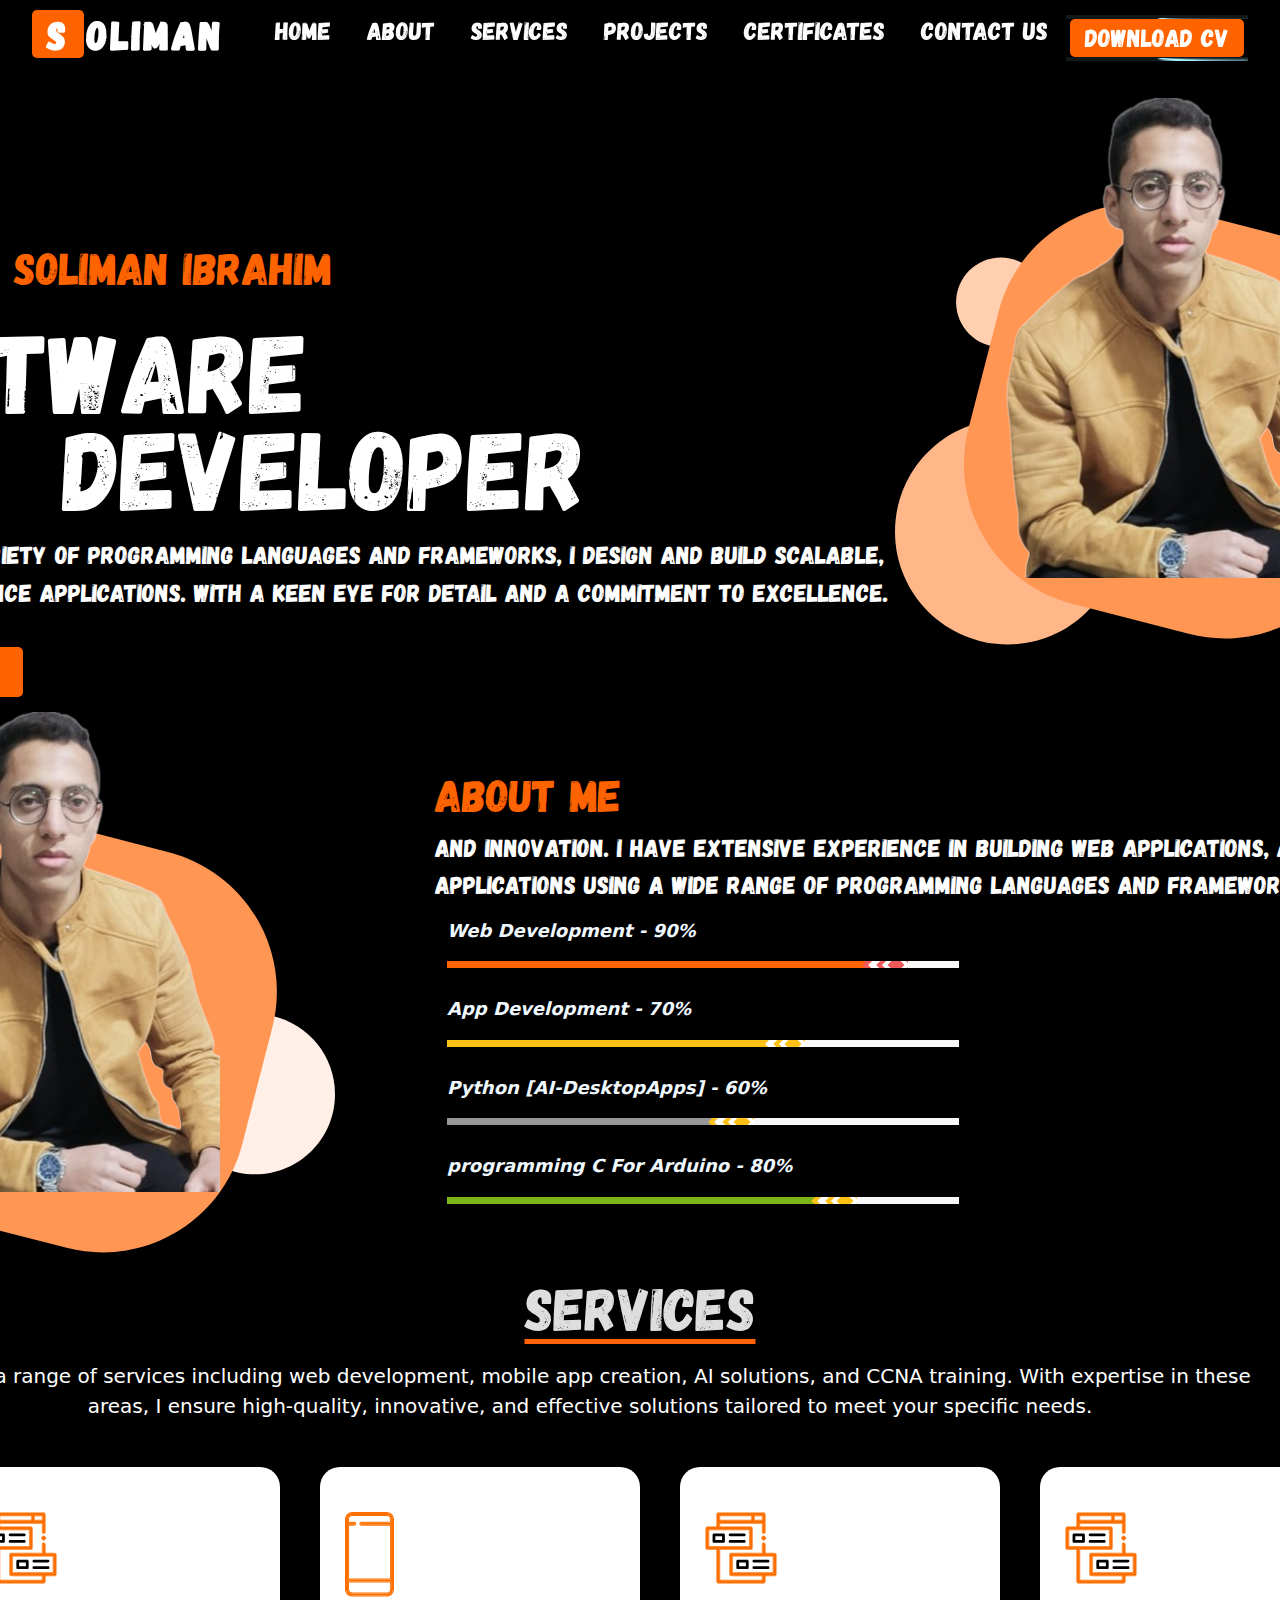
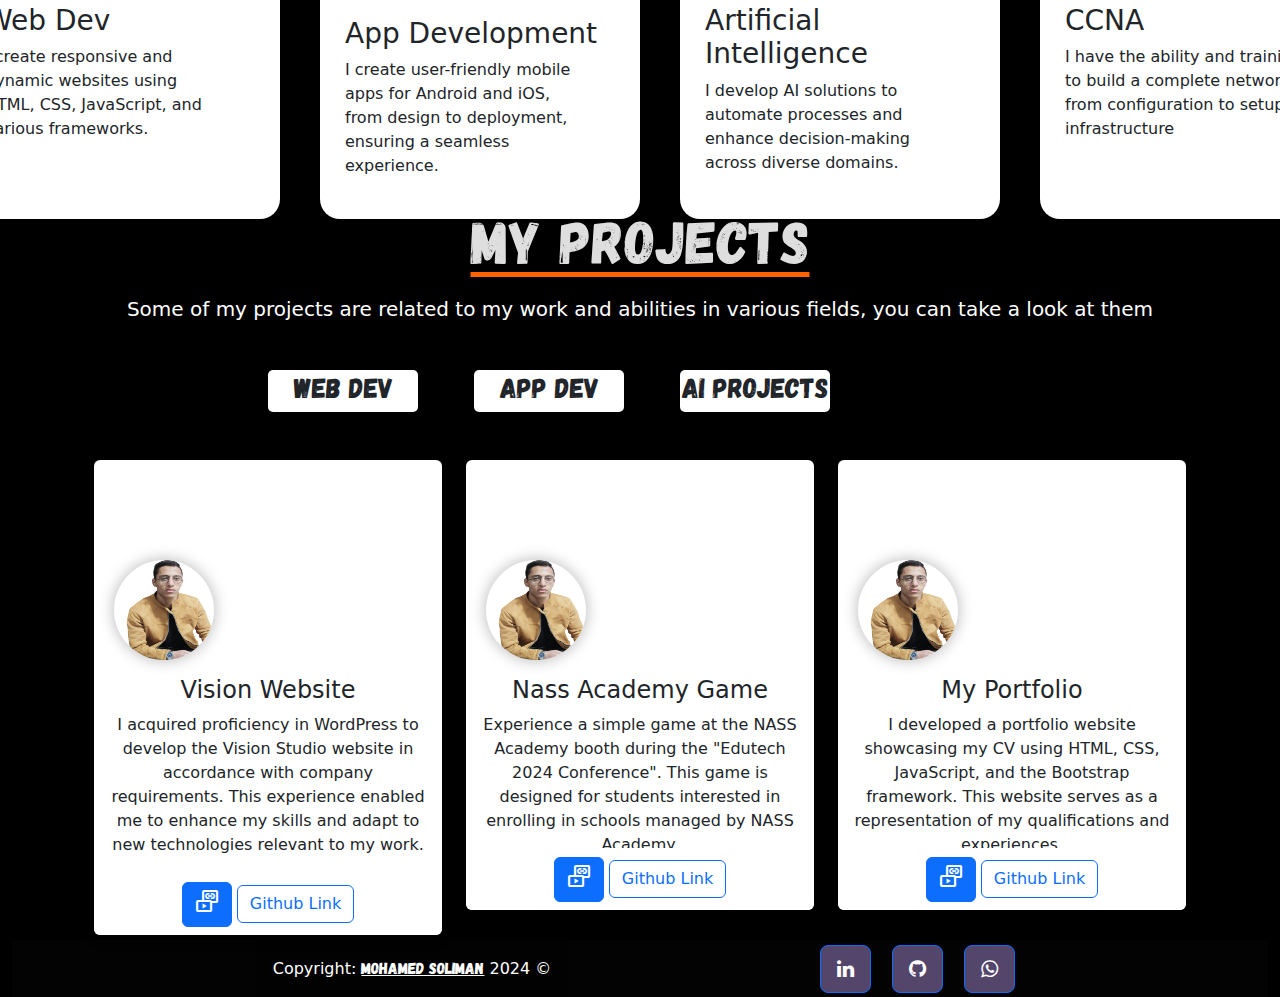
==== index.html @ f580d035 "Update index.html" ====
<!doctype html>
<html lang="en">
  <head>
    <meta charset="utf-8">
    <meta name="viewport" content="width=device-width, initial-scale=1">
    <title>Soliman-Portfolio</title>
    <link href="https://cdn.jsdelivr.net/npm/bootstrap@5.3.3/dist/css/bootstrap.min.css" rel="stylesheet" integrity="sha384-QWTKZyjpPEjISv5WaRU9OFeRpok6YctnYmDr5pNlyT2bRjXh0JMhjY6hW+ALEwIH" crossorigin="anonymous">
    <link href="https://fonts.googleapis.com/icon?family=Material+Icons" rel="stylesheet" integrity="sha384-QWTKZyjpPEjISv5WaRU9OFeRpok6YctnYmDr5pNlyT2bRjXh0JMhjY6hW+ALEwIH" crossorigin="anonymous">
    <link href="    https://maxcdn.bootstrapcdn.com/bootstrap/4.0.0-alpha.6/css/bootstrap.min.css
    " rel="stylesheet" integrity="sha384-QWTKZyjpPEjISv5WaRU9OFeRpok6YctnYmDr5pNlyT2bRjXh0JMhjY6hW+ALEwIH" crossorigin="anonymous">
    <link rel="stylesheet" href="style.css">
    <link rel="preconnect" href="https://fonts.googleapis.com">
    <link rel="preconnect" href="https://fonts.gstatic.com" crossorigin>
    <link href="https://fonts.googleapis.com/css2?family=Jersey+25&family=Poppins:ital,wght@0,100;0,200;0,300;0,400;0,500;0,600;0,700;0,800;0,900;1,100;1,200;1,300;1,400;1,500;1,600;1,700;1,800;1,900&display=swap" rel="stylesheet">
    <link rel="stylesheet" href="https://fonts.googleapis.com/css2?family=Material+Symbols+Outlined:opsz,wght,FILL,GRAD@24,400,0,0" />
    <link rel="stylesheet" href="https://cdnjs.cloudflare.com/ajax/libs/font-awesome/4.7.0/css/font-awesome.min.css">

</head>
  <body>


    <header>

            <div class="navbar">
              <div class="logo" onclick="window.location.href='index1.html'">
                <h1><span>S</span>oliman</h1>
                </div> 
    
                <div class="sections">
                    <h2> <a href="#home">Home</a> </h2>
                    <h2><a href="#about">About</a> </h2>
                    <h2><a href="#services">Services</a> </h2>
                    <h2><a href="#projects">Projects</a> </h2>
                    <h2> <a href="certificates.html">Certificates</a> </h2>
                    <h2> <a href="#footer"> Contact Us</a></h2>
                    <div class="box">
                      <button class="butt" onclick="downloadCV()">Download CV</button>

                    </div>

                    <div class="menu" onclick="openNav()" >
                      <i class="fa fa-bars fa-2x" onclick="openNav()" style="color: #ffffff;"></i>
    
                    </div>
                </div>

                <div id="mySidenav" class="sidenav">
                
                  <a href="javascript:void(0)" class="closebtn" onclick="closeNav()">&times;</a>
                  <div class="logo side-logo">
                    <h1><span>S</span>oliman</h1>
                  </div>
                
                  <div class="items">
                    <h2> <a href="#home">Home</a> </h2>
                    <h2><a href="#about">About</a> </h2>
                    <h2><a href="#services">Services</a> </h2>
                    <h2><a href="#projects">Projects</a> </h2>
                    <h2> <a href="certificates.html">Certificates</a> </h2>
                    <h2> <a href="#footer"> Contact Us</a></h2>
                    <button class="download"  onclick="downloadCV()">Download CV</button>
                  </div>
                
                
                </div>

            </div>

    </header>






<!-- Home -->

    <section class="home home0" id="home">
        <div class="main-sec">

            <div class="content content-home">
                <span class="hi">Hi i am </span>
                <h3>Mohamed Soliman Ibrahim</h3>
                <div class="title">
                    <h1>Software </h1>

                    <span>Developer</span>
                </div>
                <div class="desc">
                    <p> Skilled in a variety of programming languages ​​and frameworks, I design and build scalable, high-performance applications. With a keen eye for detail and a commitment to excellence.</p>
   
                </div>
                


                <button id="about" class="takealook" onclick="window.location.href='#about'">Take A Look </button>
            </div>



            <div class="shape">

                    <img src="images/shapes.svg" class="shape1" alt="">
                    
                    <img src="images/soliman.png" class="soliman" alt="">


            </div>




        </div>
    </section>

<!--End  Home -->





<!-- About Us -->






<section class="home about " dir="rtl">
    <div class="main-sec second-main">

        <div class="content secon-content" dir="ltr">
            <h3>About Me</h3>
            <div class="desc desc-second">
                <p>and innovation. I have extensive experience in building web applications, and desktop applications using a wide range of programming languages and frameworks.</p>

            </div>
            <div class="title" >
                <div class="container-fluid">
                    <div class="row">
                        <div class="col-md-6">
                            <h4 class="progress-title">Web Development - 90%</h4>
                            <div class="progress red">
                                <div class="progress-bar" style="width:90%; background:#FF6300;"></div>
                            </div>
                 
                            <h4 class="progress-title">App Development - 70%</h4>
                            <div class="progress yellow">
                                <div class="progress-bar" style="width:70%; background:#ffc116;"></div>
                            </div>

                            <h4 class="progress-title">Python [AI-DesktopApps] - 60%</h4>
                            <div class="progress yellow">
                                <div class="progress-bar" style="width:60%; background:#979797;"></div>
                            </div>

                            <h4 class="progress-title">programming C For Arduino - 80%</h4>
                            <div class="progress yellow">
                                <div class="progress-bar" style="width:80%; background:#7cb518;"></div>
                            </div>
                        </div>
                    </div>
                </div>
            </div>

            


        </div>



        <div class="shape second-shape">

                <img src="images/shapes.svg" class="about-shape" alt="">
                
                <img src="images/soliman.png" class="soliman" alt="">


        </div>




    </div>
</section>




<!--End  About Us -->




<!--  Services -->

<section class="services" id="services">

  <div class="serv">
    <div class="content">
      <h1>Services</h1>
      <p class="desc">I offer a range of services including web development, mobile app creation, AI solutions, and CCNA training. With expertise in these areas, I ensure high-quality, innovative, and effective solutions tailored to meet your specific needs.</p>
      

  </div>

  <div class="cards">

      <div class="card-widget">
          <img src="images/icons/icon.svg" alt="">
          
          <h3>Web Dev</h3>
          <p>I create responsive and dynamic websites using HTML, CSS, JavaScript, and various frameworks. </p>
          
      </div>

      <div class="card-widget">
          <img src="images/icons/App.svg" alt="">
          
          <h3>App Development</h3>
          <p>I create user-friendly mobile apps for Android and iOS, from design to deployment, ensuring a seamless experience.</p>
          
      </div>

      <div class="card-widget">
          <img src="images/icons/icon.svg" alt="">
          
          <h3>Artificial Intelligence</h3>
          <p>I develop AI solutions to automate processes and enhance decision-making across diverse domains.</p>
          
      </div>

      <div class="card-widget">
          <img src="images/icons/icon.svg" alt="">
          
          <h3>CCNA</h3>
          <p>I have the ability and training to build a complete network from configuration to setup infrastructure
          </p>
          
      </div>

      

  </div>
  </div>






</section>

<!-- End Services -->



<section class="projects" id="projects">
    
    <div class="content">
        <h1>My Projects</h1>
        <p class="desc">Some of my projects are related to my work and abilities in various fields, you can take a look at them
        </p>

    </div>

    <div class="cards">

        <div class="card-widget active">            
            <h3>Web Dev</h3>
 
        </div>

        <div class="card-widget">            
            <h3>App Dev</h3>
 
        </div>

        <div class="card-widget me-3">            
            <h3>AI Projects</h3>
 
        </div>
        <!-- <div class="card-widget">            
            <h3>Web Dev</h3>
 
        </div> -->

        

    </div>

    <div class="container">
        <div class="row pt-5 m-auto">
          <div class="col-md-6 col-lg-4 pb-3">
    
            <!-- Copy the content below until next comment -->
            <div class="card card-custom bg-white border-white border-0">
              <div class="card-custom-img" style="background-image: url(images/Capture.PNG);"></div>
              <div class="card-custom-avatar">
                <img class="img-fluid" src="images/soliman.png" alt="Avatar" />
              </div>
              <div class="card-body" style="overflow-y: auto">
                <h4 class="card-title">Vision Website</h4>
                <p class="card-text">I acquired proficiency in WordPress to develop the Vision Studio website in accordance with company requirements. This experience enabled me to enhance my skills and adapt to new technologies relevant to my work.</p>
              
              </div>
              <div class="card-footer" style="background: inherit; border-color: inherit;">
                <a href="#" class="btn btn-primary"><span class="material-symbols-outlined">
                    media_link
                    </span></a>
                    
                    
                    <a href="#" class="btn btn-outline-primary">Github Link</a>
              </div>
            </div>
            <!-- Copy until here -->
    
          </div>
          <div class="col-md-6 col-lg-4 pb-3">
    
            <!-- Add a style="height: XYZpx" to div.card to limit the card height and display scrollbar instead -->
            <div class="card card-custom bg-white border-white border-0" style="height: 450px">
              <div class="card-custom-img" style="background-image: url(images/Capture2.PNG);"></div>
              <div class="card-custom-avatar">
                <img class="img-fluid" src="images/soliman.png" alt="Avatar" />
              </div>
              <div class="card-body" style="overflow-y: auto">
                <h4 class="card-title">Nass Academy Game</h4>
                <p class="card-text">Experience a simple game at the NASS Academy booth during the "Edutech 2024 Conference". This game is designed for students interested in enrolling in schools managed by NASS Academy.</p>
                <!-- <p class="card-text">Some example text to show the scrollbar.</p>
                <p class="card-text">Lorem ipsum dolor sit amet, te vix omittam fastidii, enim paulo omnes ea has, illud luptatum no qui. Sed ea qualisque urbanitas, purto elit nec te. Possim inermis antiopam ut eum. Eos te zril labore laboramus, quem erant nam in. Ut sed molestie
                  antiopam. At altera facilisis mel.</p> -->
              </div>
              <div class="card-footer" style="background: inherit; border-color: inherit;">
                <a href="#" class="btn btn-primary"><span class="material-symbols-outlined">
                    media_link
                    </span></a>
                    
                    
                    <a href="#" class="btn btn-outline-primary">Github Link</a>
              </div>
            </div>
    
          </div>


          <div class="col-md-6 col-lg-4 pb-3">
    
            <!-- Add a style="height: XYZpx" to div.card to limit the card height and display scrollbar instead -->
            <div class="card card-custom bg-white border-white border-0" style="height: 450px">
              <div class="card-custom-img" style="background-image: url(images/Capture1.PNG);"></div>
              <div class="card-custom-avatar">
                <img class="img-fluid" src="images/soliman.png" alt="Avatar" />
              </div>
              <div class="card-body" style="overflow-y: auto">
                <h4 class="card-title">My Portfolio</h4>
                <p class="card-text">I developed a portfolio website showcasing my CV using HTML, CSS, JavaScript, and the Bootstrap framework. This website serves as a representation of my qualifications and experiences.</p>
                <!-- <p class="card-text">Some example text to show the scrollbar.</p>
                <p class="card-text">Lorem ipsum dolor sit amet, te vix omittam fastidii, enim paulo omnes ea has, illud luptatum no qui. Sed ea qualisque urbanitas, purto elit nec te. Possim inermis antiopam ut eum. Eos te zril labore laboramus, quem erant nam in. Ut sed molestie
                  antiopam. At altera facilisis mel.</p> -->
              </div>
              <div class="card-footer" style="background: inherit; border-color: inherit;">
                <a href="#" class="btn btn-primary"><span class="material-symbols-outlined">
                    media_link
                    </span></a>
                <a href="#" class="btn btn-outline-primary">Github Link</a>
              </div>
            </div>
    
          </div>


          



        </div>
      </div>
        


</section>





<!-- Remove the container if you want to extend the Footer to full width. -->
<div class="container-fluid " id="footer">





    <div class="footer"  style="background-color: #030303;">

      
      <div class=" ">

        <button type="button" class="btn btn-primary btn-lg  mx-2" style="background-color: #54456b;">
          <i class="fa fa-whatsapp"></i>
        </button>
        <button type="button" class="btn btn-primary btn-lg  mx-2" style="background-color: #54456b;">
          <i class="fa fa-github"></i>
        </button>
        <button type="button" class="btn btn-primary btn-lg  mx-2" style="background-color: #54456b;">
          <i class="fa fa-linkedin"></i>
        </button>
      </div>
  
      <!-- Copyright -->
      <div class=" text-white p-3" style="background-color: rgba(0, 0, 0, 0.2);">
       <span> © 2024 Copyright: </span> 
        <a class="text-white Copyright"  href="">Mohamed Soliman</a>
      </div>
      <!-- Copyright -->
    </div>
    
</div>
  <!-- End of .container -->





    <script src="dynamic.js"></script>
    <script src="https://cdn.jsdelivr.net/npm/bootstrap@5.3.3/dist/js/bootstrap.bundle.min.js" integrity="sha384-YvpcrYf0tY3lHB60NNkmXc5s9fDVZLESaAA55NDzOxhy9GkcIdslK1eN7N6jIeHz" crossorigin="anonymous"></script>
  </body>
</html>
---- style.css ----
/* The side navigation menu */
.sidenav {
    height: 100%;
    /* 100% Full-height */
    width: 0;
    /* 0 width - change this with JavaScript */
    position: fixed;
    /* Stay in place */
    z-index: 1;
    /* Stay on top */
    top: 0;
    /* Stay at the top */
    left: 0;
    background-color: #111;
    /* Black*/
    overflow-x: hidden;
    /* Disable horizontal scroll */
    padding-top: 60px;
    /* Place content 60px from the top */
    transition: 0.5s;
    /* 0.5 second transition effect to slide in the sidenav */
}

/* The navigation menu links */
.sidenav a {
    padding: 8px 8px 8px 32px;
    text-decoration: none;
    font-size: 25px;
    color: #818181;
    display: block;
    transition: 0.3s;
}

/* When you mouse over the navigation links, change their color */
.sidenav a:hover {
    color: #f1f1f1;
}

/* Position and style the close button (top right corner) */
.sidenav .closebtn {
    position: absolute;
    top: 0;
    right: 25px;
    font-size: 36px;
    margin-left: 50px;
}

/* Style page content - use this if you want to push the page content to the right when you open the side navigation */
#main {
    transition: margin-left .5s;
    padding: 20px;
}






* {
    margin: 0;
    padding: 0;
}

body {
    background-color: black;
}

@font-face {
    font-family: 'gag';
    src: url(gagalin/Gagalin-Regular.otf);
}



/* header section */



header .navbar {
    background-color: rgba(0, 0, 0, 0.88);
    padding-top: 10px;
    position: fixed;
    top: 0;
    left: 0;
    width: 100%;
    /* Ensures navbar spans full width of viewport */
    display: flex;
    justify-content: space-evenly;
    align-items: center;
    z-index: 1000;
    /* Ensures navbar stays above other content */
    /* You can add additional styling properties as needed */
}


.navbar .sections,
.navbar .sections a {
    display: flex;
    color: white;
    /* font-weight: bold; */
    font-family: 'gag';
    text-decoration: none;

}

.menu {
    display: none;
}

.menu button {
    background-color: transparent;
}

.navbar .logo span {
    font-weight: bold;
    font-family: 'gag';
    margin-right: 3px;
}

.navbar .logo h1 {
    font-weight: bold;
    font-family: 'gag';
    letter-spacing: 3px;

}

.navbar .sections h2,
.navbar .sections button {
    padding-left: 18px;
    padding-right: 18px;
    color: white;
    font-size: 25px;
}

.navbar .sections button {
    outline-style: none;
    border: none;

}

.navbar .logo span {
    background-color: #FF6300;
    padding: 0 15px 0 15px;
    color: white;
    border-radius: 5px;

}

.navbar .sections .butt {
    background-color: #FF6300;
    padding: 0 15px 0 15px;
    color: white;
    border-radius: 5px;
}


.navbar .logo h1 {
    color: white;
}

header .sections h2:hover,
header .sections h2:active,
header .sections h2:focus {
    text-decoration: underline;
    text-decoration-color: #FF6300;
    text-underline-offset: 8px;
    text-decoration-thickness: 3px;
    color: rgb(222, 222, 222);

}

/*End  header section */







/* Home section */


.home {
    height: 100vh;
    display: flex;
    justify-content: space-evenly;
    align-items: center;
    justify-content: center;
}


.home .main-sec {
    display: flex;
    justify-content: space-evenly;
}

.main-sec .content .hi {
    color: white;
    font-size: 25px;
    font-family: gag;
}

.main-sec .content h3 {
    color: #FF6300;
    font-family: 'gag';
    font-size: 45px;
}

.main-sec .content .title {
    position: relative;
}

.main-sec .content .title h1 {
    color: white;
    font-family: gag;
    text-decoration: none;
    font-size: 7em;
}

.main-sec .content .title span {
    position: absolute;
    color: white;
    font-family: gag;
    font-size: 7em;
    top: 80px;
    left: 240px;
}

.main-sec .content p {
    margin-top: 100px;
    color: white;
    word-wrap: break-word;
    /* Wrap long words to prevent overflow */
    font-size: 25px;
    font-family: gag;
}

.main-sec .desc {
    width: 67em;
}


.main-sec .content button {
    background-color: #FF6300;
    width: 200px;
    padding: 10px;
    margin-top: 20px;
    color: white;
    border: 0;
    border-radius: 5px;
    font-size: 20px;
    transition: 2s;
}


.main-sec .content button:hover {

    background-color: #b44805;
    transform: scale(0.95);



}

.main-sec .shape {
    position: relative;
    animation: fade 3s ease-in-out forwards;

}



@keyframes fade {
    0% {
        opacity: 0;
    }

    100% {
        opacity: 1;
    }


}



.main-sec .shape .soliman {

    position: absolute;
    top: -105px;
    right: 115px;
    width: 24em;
    height: 30em;

}

/*End  Home section */





/* About us section */

.about {
    height: 25vh;
    margin-bottom: 150px;
}



.secon-content {
    margin-left: 100px;
    margin-bottom: -190px;


}



.content .desc-second p {
    margin-top: 0;


}

.title .row h4 {
    color: aliceblue;
}


.second-shape {
    margin-top: 50px;
}


/* progress bar */

.progress-title {
    font-size: 18px;
    font-weight: 700;
    font-style: italic;
    color: #455493;
    margin: 0 0 20px;
}

.progress {
    height: 7px;
    background: #f8f8f8;
    border-radius: 0;
    box-shadow: none;
    margin-bottom: 30px;
    overflow: visible;
}

.progress .progress-bar {
    box-shadow: none;
    border-radius: 0;
    position: relative;
    -webkit-animation: animate-positive 2s;
    animation: animate-positive 2s;
}

.progress .progress-bar:before,
.progress .progress-bar:after {
    content: "";
    width: 20px;
    height: 20px;
    background: #fff;
    position: absolute;
    top: -6px;
    right: 16px;
    transform: rotate(45deg);
}

.progress .progress-bar:after {
    border: 4px solid #fff;
    position: absolute;
    right: 2px;
}

.progress.red .progress-bar:before,
.progress.red .progress-bar:after {
    outline: 4px solid #ef5b5b;
}

.progress.red .progress-bar:after {
    background: #ef5b5b;
}

.progress.yellow .progress-bar:before,
.progress.yellow .progress-bar:after {
    outline: 4px solid #ffc116;
}

.progress.yellow .progress-bar:after {
    background: #ffc116;
}

.progress.blue .progress-bar:before,
.progress.blue .progress-bar:after {
    outline: 4px solid #20a39e;
}

.progress.blue .progress-bar:after {
    background: #20a39e;
}

.progress.green .progress-bar:before,
.progress.green .progress-bar:after {
    outline: 4px solid #7cb518;
}

.progress.green .progress-bar:after {
    background: #7cb518;
}

@-webkit-keyframes animate-positive {
    0% {
        width: 0;
    }
}

@keyframes animate-positive {
    0% {
        width: 0;
    }
}

/*End progress bar */





/*End  About Us section */










/* services */



.services {
    height: 60vh;
    display: flex;
    flex-direction: column;
    align-items: center;
    justify-content: center;
    text-align: center;
}




.content h1 {
    color: white;
    font-family: gag;
    font-size: 60px;
    text-decoration: underline;
    text-decoration-color: #FF6300;
    text-underline-offset: 8px;
    text-decoration-thickness: 5px;
    color: rgb(222, 222, 222);

}

.services .content .desc {
    width: 67em;
    color: white;
    padding-top: 10px;
    font-size: 20px;
}



.services .cards {
    display: grid;
    grid-template-columns: repeat(4, 1fr);

}

.services .cards .card-widget {
    background-color: white;
    float: left;
    text-align: start;
    padding: 25px;
    border-radius: 20px;
    margin-left: 40px;
    margin-top: 30px;
    width: 320px;
    height: auto;
    transition: 4s;
}

.services .cards .card-widget:hover {
    transform: scale(0.95);

}


.services .cards .card-widget p {

    width: 15em;

}

.services .cards .card-widget img {
    margin-top: 20px;
    margin-bottom: 20px;

}


/*End  services */





/* projects  sections*/


.projects {
    height: 45vh;
    margin-bottom: 10em;
    margin-top: 10em;
    display: flex;
    flex-direction: column;
    align-items: center;
    justify-content: center;
    text-align: center;

}

.projects .content .desc {
    width: 67em;
    color: white;
    padding-top: 10px;
    font-size: 20px;
}



.projects .cards {
    display: grid;
    grid-template-columns: repeat(4, 1fr);

}

.projects .cards .card-widget {
    background-color: white;
    float: left;
    text-align: center;
    font-family: gag;
    border-radius: 5px;
    margin-left: 40px;
    margin-top: 30px;
    width: 150px;
    height: auto;
    transition: 1s;
}

.projects .cards .card-widget:active,
.projects .cards .card-widget:hover,
.projects .cards .card-widget:focus {

    background-color: #FF6300;
    color: #fff;


}


/* cards */

.card-custom {
    overflow: hidden;
    min-height: 450px;
    box-shadow: 0 0 15px rgba(10, 10, 10, 0.3);
}

.card-custom-img {
    height: 200px;
    min-height: 200px;
    background-repeat: no-repeat;
    background-size: cover;
    background-position: center;
    border-color: inherit;
}

/* First border-left-width setting is a fallback */
.card-custom-img::after {
    position: absolute;
    content: '';
    top: 161px;
    left: 0;
    width: 0;
    height: 0;
    border-style: solid;
    border-top-width: 40px;
    border-right-width: 0;
    border-bottom-width: 0;
    border-left-width: 545px;
    border-left-width: calc(575px - 5vw);
    border-top-color: transparent;
    border-right-color: transparent;
    border-bottom-color: transparent;
    border-left-color: inherit;
}

.card-custom-avatar img {
    border-radius: 50%;
    box-shadow: 0 0 15px rgba(10, 10, 10, 0.3);
    position: absolute;
    top: 100px;
    left: 1.25rem;
    width: 100px;
    height: 100px;
}


/* projects  sections*/












/* footer */


.foot {

    display: flex;
    justify-content: space-around;
    align-items: center;

}


.footer {
    direction: rtl;
    display: flex;
    justify-content: space-evenly;
    align-items: center;
}

.Copyright {
    font-family: gag;
}


/*End  footer */



/* animation */


@import url("https://fonts.googleapis.com/css?family=Raleway:400");

* {
    box-sizing: border-box;
}

@property --angle {
    syntax: '<angle>';
    initial-value: 90deg;
    inherits: true;
}

@property --gradX {
    syntax: '<percentage>';
    initial-value: 50%;
    inherits: true;
}

@property --gradY {
    syntax: '<percentage>';
    initial-value: 0%;
    inherits: true;
}




:root {
    --d: 2500ms;
    --angle: 90deg;
    --gradX: 100%;
    --gradY: 50%;
    --c1: rgba(168, 239, 255, 1);
    --c2: rgba(168, 239, 255, 0.1);
}

.wrapper {
    min-width: min(40rem, 100%);
}

.box {
    border: 0.3rem solid;
    border-image: conic-gradient(from var(--angle), var(--c2), var(--c1) 0.1turn, var(--c1) 0.15turn, var(--c2) 0.25turn) 30;
    animation: borderRotate var(--d) linear infinite forwards;
}


@keyframes borderRotate {
    100% {
        --angle: 420deg;
    }
}

@keyframes borderRadial {
    20% {
        --gradX: 100%;
        --gradY: 50%;
    }

    40% {
        --gradX: 100%;
        --gradY: 100%;
    }

    60% {
        --gradX: 50%;
        --gradY: 100%;
    }

    80% {
        --gradX: 0%;
        --gradY: 50%;
    }

    100% {
        --gradX: 50%;
        --gradY: 0%;
    }
}


/* End animation */



/* responsive design */




/* tablet */


@media only screen and (min-width:401px) and (max-width: 768px) {




    body {
        width: auto;
        overflow-x: hidden;
        scrollbar-width: none;
    }



    header .navbar {
        padding-top: 10px;
        /* padding-left: 10px; */
        display: flex;
        justify-content: space-around;
        background-color: rgba(0, 0, 0, 1);
        z-index: 9999999999999999999999999999999999999999;

    }


    /* header section */

    .navbar .sections a,
    .navbar .butt {
        display: flex;
        display: none;

    }


    .menu {
        display: block;
        padding-right: 125px;
    }


    .download {
        background-color: #FF6300;
        width: 150px;
        padding: 5px;
        margin-top: 20px;
        margin-left: 32px;
        color: white;
        border: 0;
        border-radius: 5px;
        font-size: 20px;
        transition: 2s;
    }

    .side-logo {
        margin-left: 32px;

    }

    .sidenav {
        padding-top: 21px;
    }


    .items {
        padding-top: 30px;
    }


    /*End  header section */





    /* Home section */


    .home0 {
        height: 100vh;
        /* overflow-x: hidden; */
        margin-top: 60px;
        margin-bottom: 50px;
        width: 100%;

    }


    .home .main-sec {
        display: flex;
        justify-content: space-between;
        position: relative;
    }

    .main-sec .content .hi {
        font-size: 15px;
    }

    .main-sec .content-home {
        position: absolute;
        z-index: 999;
        left: 120px;
        /* top: -30px; */

    }


    .main-sec .content h3 {
        font-size: 23px;
    }


    .main-sec .content .title h1 {
        font-size: 3em;
    }

    .main-sec .content .title span {
        position: absolute;
        font-size: 3em;
        top: 50px;
        left: 75px;
    }

    .main-sec .content p {
        margin-top: 100px;
        font-size: 16px;
    }

    .main-sec .desc {
        width: 40em;
        font-size: 10px;
    }



    .main-sec .shape {
        margin-left: 250px;
    }

    .main-sec .shape .shape1 {
        position: relative;
        width: 25em;
        transform: rotate(-90deg);
    }


    .main-sec .shape .soliman {
        position: absolute;
        top: -195px;
        right: 92px;
        width: 14em;
        height: 30em;

    }

    /*End  Home section */




    /* About us section */

    .about {
        height: 100vh;
        display: flex;
        flex-direction: column;
        align-items: center;
        justify-content: center;
    }

    .second-main {
        display: flex;
        flex-direction: column;
        align-items: center;
        justify-content: center;
        position: relative;
    }

    .secon-content {
        margin-left: 50px;
        margin-bottom: -190px;
        padding-top: 50px;


    }

    .about .title .row {
        float: left;
        width: 100%;
    }





    .content .desc-second p {
        margin-top: 0;
        font-size: 16px;
        width: 23.5em;


    }

    .title .row h4 {
        color: aliceblue;
        font-size: 16px;
    }



    .second-main .second-shape {
        position: absolute;
        top: -370px;
        width: 5em;
    }


    .about-shape {
        width: 25em;
    }


    .second-main .second-shape .soliman {

        right: 100px;


    }



    /*End  About us section */






    /* services */



    .services {
        height: auto;
        display: flex;
        align-items: center;
        justify-content: center;
        margin: 0;

    }



    .services .content .desc {
        width: auto;
        padding-top: 10px;
        font-size: 16px;
    }



    .services .cards {
        display: grid;
        grid-template-columns: repeat(1, 1fr);
        margin: 0;
        align-items: center;
        justify-content: center;

    }


    .services .cards .card-widget {

        margin-left: 0;


    }




    .services .cards .card-widget p {

        width: auto;

    }

    .services .cards .card-widget img {
        margin-top: 20px;
        margin-bottom: 20px;

    }


    /*End  services */




    /* projects  sections*/



    .projects {
        height: auto;
        margin-top: 50px;
    }


    .projects .content .desc {
        width: auto;
        padding-top: 10px;
        font-size: 16px;
    }



    .projects .cards {
        display: grid;
        grid-template-columns: repeat(2, 1fr);

    }

    .projects .cards .card-widget {
        background-color: white;
        margin-left: 0;
        margin-top: 20px;
        width: 150px;
        height: auto;
    }


    /* cards */



    /* projects  sections*/



    /* footer */


    .foot {

        display: flex;
        justify-content: space-between;
        align-items: center;

    }


    .footer {
        direction: rtl;
        display: flex;
        flex-direction: column;
        justify-content: space-between;
        align-items: center;
    }


    .footer button {
        width: 50px;
        height: 50;
    }



    .Copyright {
        font-family: gag;
    }


    /*End  footer */



}



/* mobile */



@media screen and (max-width: 400px) {

   .all{
    display: none;
   }



/* good design */

     html {
        margin: 0;
        padding: 0;
        width: 100%;
        height: 100%;
        overflow-x: hidden;
    }

    /* header section */


    header .navbar {
        padding-top: 3%;
        /* padding-left: 10px; */
        display: flex;
        justify-content: space-evenly;
        background-color: rgba(0, 0, 0, 1);
        z-index: 9999999999999;
        

    }


    .navbar .logo h1 {
        font-size: 25px;
    }

    .navbar .sections a,
    .navbar .butt {
        display: flex;
        display: none;

    }


    .menu {
        display: block;
   
        
    }


    .download {
        background-color: #FF6300;
        width: 150px;
        padding: 5px;
        margin-top: 20px;
        margin-left: 32px;
        color: white;
        border: 0;
        border-radius: 5px;
        font-size: 20px;
        transition: 2s;
    }

        .main-sec .content button {
        background-color: #FF6300;
        width: 200px;
        padding: 5px;
        margin-top: 20px;
        color: white;
        border: 0;
        border-radius: 5px;
        font-size: 18px;
        transition: 2s;
    }

    .side-logo {
        margin-left: 0;
        padding-left: 10px;

    }

    .sidenav {
        padding-top: 21px;
    }


    .items {
        padding-top: 30px;
    }


    /*End  header section */




    /* Home section */


    * {
        box-sizing: border-box;
    }
    

    
    .home0 {
        height: calc(100vh - 10px); /* Adjusted for the total margin */
        margin-top: 65px;
        margin-bottom: 50px;
        /* padding-right: 55px; */
        padding-left: 50px;
        width: 100%;
        overflow-x: hidden; /* Ensures no horizontal scroll within the section */
        z-index: -111;

    }


    .home .main-sec {
        display: flex;
        justify-content: space-evenly;
        position: relative;
        margin-left: 10px;

    }

    .main-sec .content .hi {
        font-size: 15px;
    }

    .main-sec .content-home {
        position: absolute;
        z-index: 999;
        left: 120px;
        top: -30px;

    }


    .main-sec .content h3 {
        font-size: 23px;
    }


    .main-sec .content .title h1 {
        font-size: 3em;
    }

    .main-sec .content .title span {
        position: absolute;
        font-size: 3em;
        top: 50px;
        left: 75px;
    }

    .main-sec .content p {
        margin-top: 100px;
        font-size: 16px;
    }

    .main-sec .desc {
        width: 36em;
        font-size: 10px;
    }



    .main-sec .shape {
        margin-left: 250px;
    }

    .main-sec .shape .shape1 {
        position: relative;
        width: 25em;
        transform: rotate(-90deg);
    }


    .main-sec .shape .soliman {
        position: absolute;
        top: -195px;
        right: 92px;
        width: 14em;
        height: 30em;

    }

    /*End  Home section */











    /* About us section */

    .about {
        height: 145vh;
        padding-top: 400px;
        /* margin-top: 55%; */
        display: flex;
        flex-direction: column;
        align-items: center;
        justify-content: center;
        /* overflow-x: hidden; */
        overflow: hidden;
        z-index: -55555555555555;
    }

    .second-main {
        display: flex;
        flex-direction: column;
        align-items: center;
        justify-content: center;
        position: relative;
    }

    .secon-content {
        margin-left: 10px;
        margin-bottom: -190px;
        padding-top: 50px;
        


    }

    .about .title .row {
        float: left;
        width: 100%;
    }





    .content .desc-second p {
        margin-top: 0;
        font-size: 16px;
        width: 21.9em;


    }

    .title .row h4 {
        color: aliceblue;
        font-size: 16px;
    }



    .second-main .second-shape {
        position: absolute;
        top: -370px;
        width: 0em;
        padding-left: 150px;
        z-index: -99999999999999999999999999;

    }


    .about-shape {
        width: 25em;
    }


    .second-main .second-shape .soliman {

        right: 100px;


    }



    /*End  About us section */



/* good design ***************************************************************/













    /* services */



    .services {
        height: auto;
        display: flex;
        text-align: center;
        width: 100%;
        align-items: center;
        justify-content: center;
        margin-left: 0;
        margin-top: 0;

    }



    .services .content .desc {
        width: auto;
        padding: 10px 5px 0 5px;
        font-size: 16px;
    }



    .services .cards {
        display: grid;
        grid-template-columns: repeat(1, 1fr);
        margin: 0;
        align-items: center;
        justify-content: center;
        text-align: center;
        padding-left: 5%;

    }


    .services .cards .card-widget {

        margin-left: 0;


    }




    .services .cards .card-widget p {

        width: auto;

    }

    .services .cards .card-widget img {
        margin-top: 20px;
        margin-bottom: 20px;

    }


    /*End  services */




    /* projects  sections*/



    .projects {
        height: auto;
        margin-top: 50px;
    }


    .projects .content .desc {
        width: auto;
        padding: 10px 5px 0 5px;
        font-size: 16px;
    }



    .projects .cards {
        display: grid;
        grid-template-columns: repeat(2, 1fr);

    }

    .projects .cards .card-widget {
        background-color: white;
        margin-left: 0;
        margin-top: 20px;
        width: 150px;
        height: auto;
    }


    /* cards */



    /* projects  sections*/



    /* footer */


    .foot {

        display: flex;
        justify-content: space-between;
        align-items: center;

    }


    .footer {
        direction: rtl;
        display: flex;
        flex-direction: column;
        justify-content: space-between;
        align-items: center;
    }


    .footer button {
        width: 50px;
        height: 50;
    }



    .Copyright {
        font-family: gag;
    }


    /*End  footer */


}



















/* 
@media screen and (max-width: 450px) {
    


    .sidenav {
        padding-top: 15px;
    }

    .sidenav a {
        font-size: 18px;
    }


    .logo {
        margin-left: 0;
        padding-left: 0;
    }


    .box {
        border: none;
        animation: none;
    }


    .navbar .logo {
        margin-left: 0;
        padding-left: 0;
    }



    .home0 {
        height: auto;
        width: 100%;
        margin-top: 60px;
        padding-left: 35px;
        display: flex;
        align-items: center;
        justify-content: center;

    }




    .menu {
        margin-right: 0px;
    }


    .about {
        height: auto;
        margin-top: 180px;
        width: 100%;
        padding-left: 50px;

    }



    .secon-content {
        margin-left: 0;
        margin-right: 50px;
        margin-bottom: -190px;
        padding-top: 50px;
        float: left;


    }

    .about .title .row {
        float: left;
        width: 100%;
    }




    .serv {
        display: flex;
        flex-direction: column;
        align-items: center;
        justify-content: center;
    }






}
 */
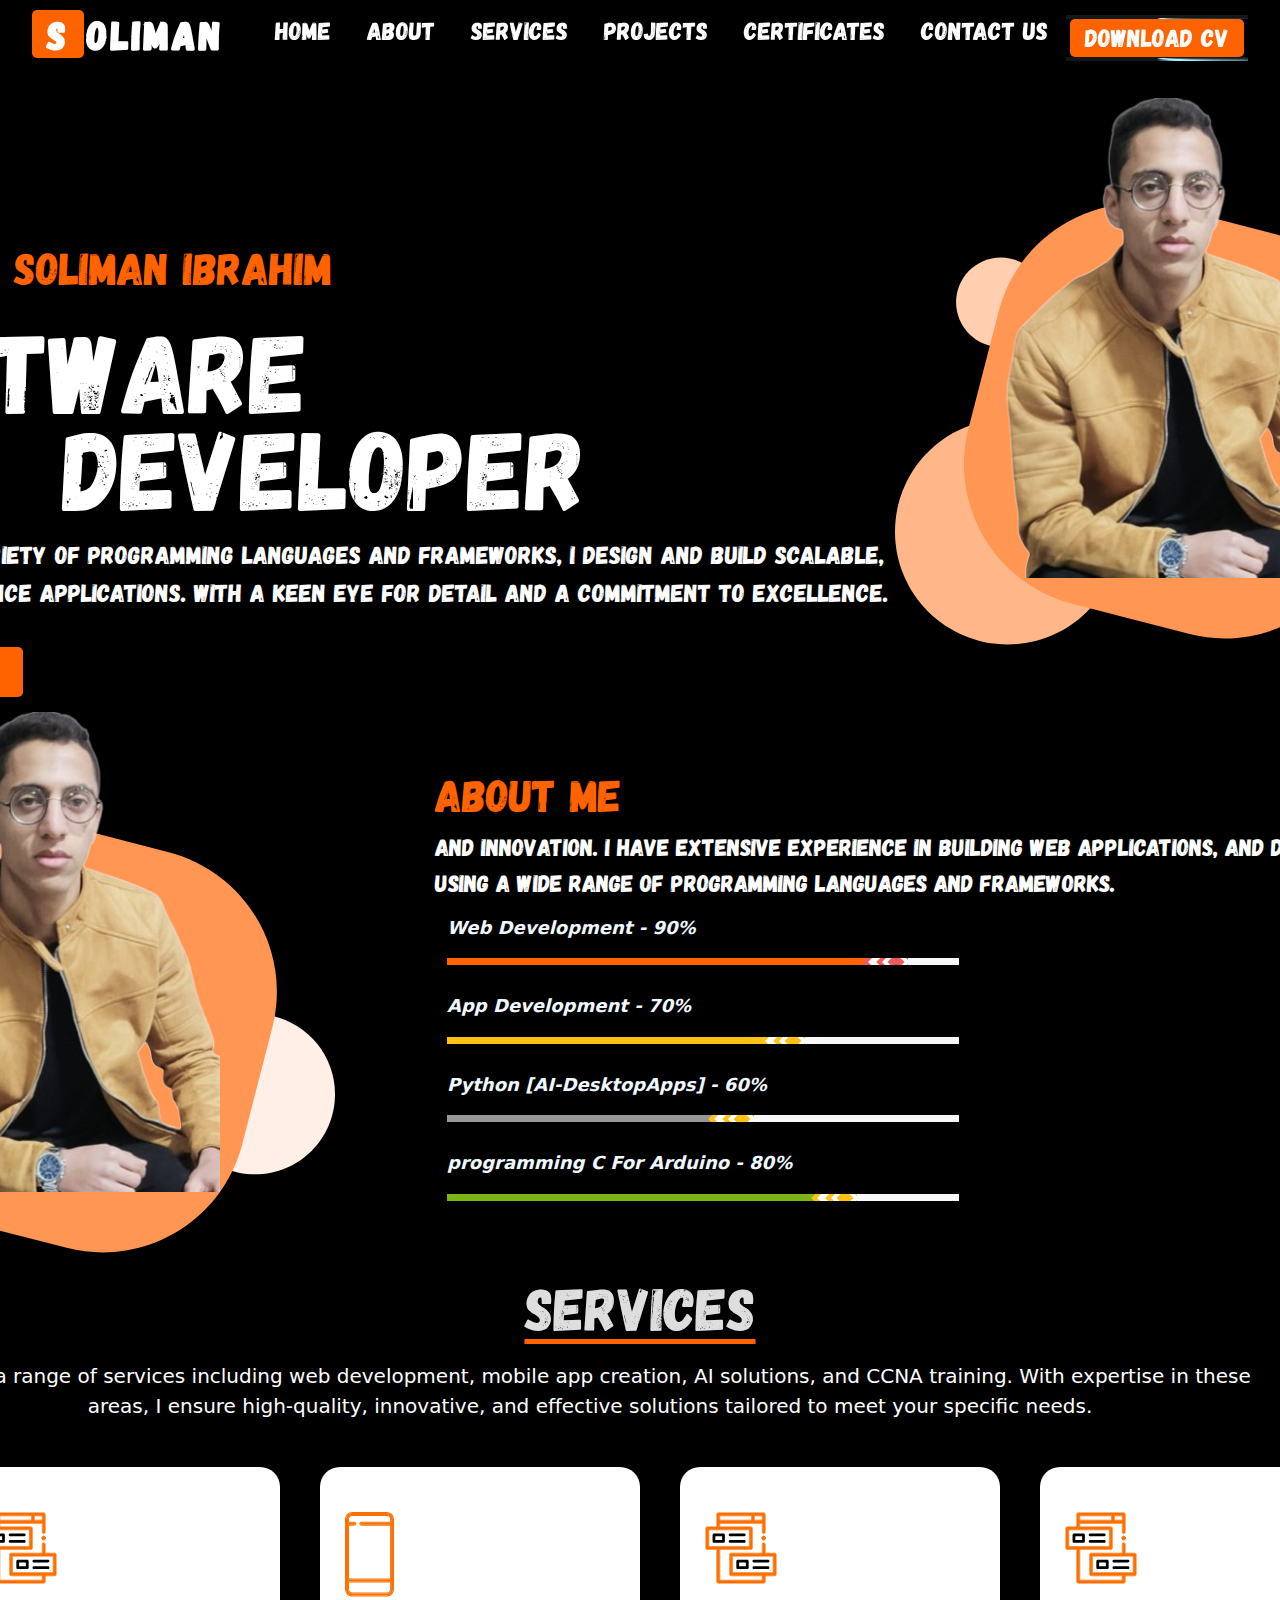
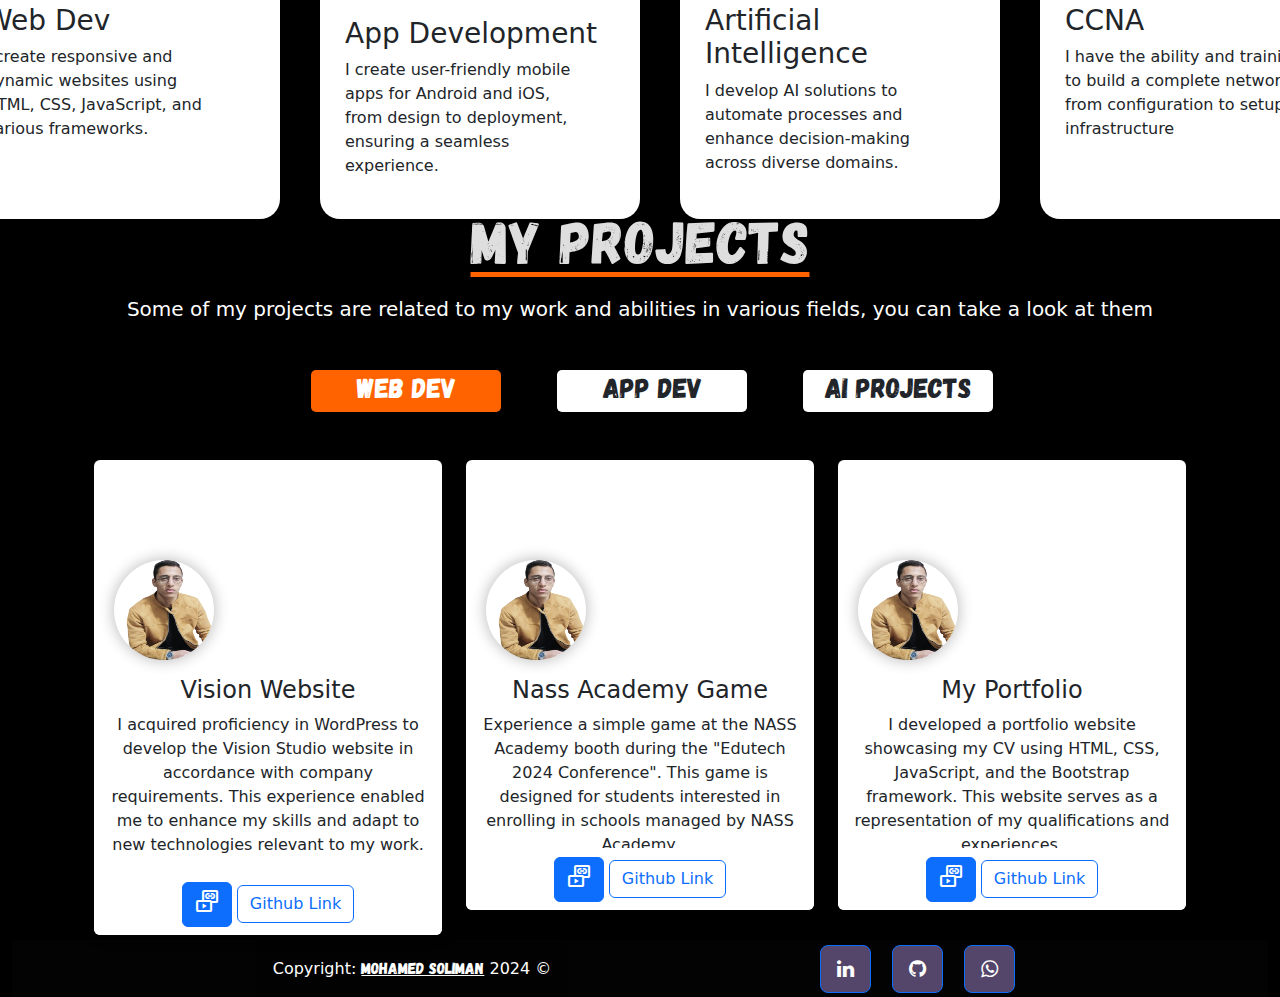
==== commit 0a627d5e: "Update index.html" ====
--- a/index.html
+++ b/index.html
@@ -8,7 +8,7 @@
     <link href="https://fonts.googleapis.com/icon?family=Material+Icons" rel="stylesheet" integrity="sha384-QWTKZyjpPEjISv5WaRU9OFeRpok6YctnYmDr5pNlyT2bRjXh0JMhjY6hW+ALEwIH" crossorigin="anonymous">
     <link href="    https://maxcdn.bootstrapcdn.com/bootstrap/4.0.0-alpha.6/css/bootstrap.min.css
     " rel="stylesheet" integrity="sha384-QWTKZyjpPEjISv5WaRU9OFeRpok6YctnYmDr5pNlyT2bRjXh0JMhjY6hW+ALEwIH" crossorigin="anonymous">
-    <link rel="stylesheet" href="style.css">
+    <link rel="stylesheet" href="style1.css">
     <link rel="preconnect" href="https://fonts.googleapis.com">
     <link rel="preconnect" href="https://fonts.gstatic.com" crossorigin>
     <link href="https://fonts.googleapis.com/css2?family=Jersey+25&family=Poppins:ital,wght@0,100;0,200;0,300;0,400;0,500;0,600;0,700;0,800;0,900;1,100;1,200;1,300;1,400;1,500;1,600;1,700;1,800;1,900&display=swap" rel="stylesheet">
--- a/style1.css
+++ b/style1.css
@@ -0,0 +1,1714 @@
+/* The side navigation menu */
+.sidenav {
+    height: 100%;
+    /* 100% Full-height */
+    width: 0;
+    /* 0 width - change this with JavaScript */
+    position: fixed;
+    /* Stay in place */
+    z-index: 1;
+    /* Stay on top */
+    top: 0;
+    /* Stay at the top */
+    left: 0;
+    background-color: #111;
+    /* Black*/
+    overflow-x: hidden;
+    /* Disable horizontal scroll */
+    padding-top: 60px;
+    /* Place content 60px from the top */
+    transition: 0.5s;
+    /* 0.5 second transition effect to slide in the sidenav */
+}
+
+/* The navigation menu links */
+.sidenav a {
+    padding: 8px 8px 8px 32px;
+    text-decoration: none;
+    font-size: 25px;
+    color: #818181;
+    display: block;
+    transition: 0.3s;
+}
+
+/* When you mouse over the navigation links, change their color */
+.sidenav a:hover {
+    color: #f1f1f1;
+}
+
+/* Position and style the close button (top right corner) */
+.sidenav .closebtn {
+    position: absolute;
+    top: 0;
+    right: 25px;
+    font-size: 36px;
+    margin-left: 50px;
+}
+
+/* Style page content - use this if you want to push the page content to the right when you open the side navigation */
+#main {
+    transition: margin-left .5s;
+    padding: 20px;
+}
+
+
+
+
+
+
+* {
+    margin: 0;
+    padding: 0;
+}
+
+body {
+    background-color: black;
+}
+
+@font-face {
+    font-family: 'gag';
+    src: url(gagalin/Gagalin-Regular.otf);
+}
+
+
+
+/* header section */
+
+
+
+header .navbar {
+    background-color: rgba(0, 0, 0, 0.88);
+    padding-top: 10px;
+    position: fixed;
+    top: 0;
+    left: 0;
+    width: 100%;
+    /* Ensures navbar spans full width of viewport */
+    display: flex;
+    justify-content: space-evenly;
+    align-items: center;
+    z-index: 1000;
+    /* Ensures navbar stays above other content */
+    /* You can add additional styling properties as needed */
+}
+
+
+.navbar .sections,
+.navbar .sections a {
+    display: flex;
+    color: white;
+    /* font-weight: bold; */
+    font-family: 'gag';
+    text-decoration: none;
+
+}
+
+.menu {
+    display: none;
+}
+
+.menu button {
+    background-color: transparent;
+}
+
+.navbar .logo span {
+    font-weight: bold;
+    font-family: 'gag';
+    margin-right: 3px;
+}
+
+.navbar .logo h1 {
+    font-weight: bold;
+    font-family: 'gag';
+    letter-spacing: 3px;
+
+}
+
+.navbar .sections h2,
+.navbar .sections button {
+    padding-left: 18px;
+    padding-right: 18px;
+    color: white;
+    font-size: 25px;
+}
+
+.navbar .sections button {
+    outline-style: none;
+    border: none;
+
+}
+
+.navbar .logo span {
+    background-color: #FF6300;
+    padding: 0 15px 0 15px;
+    color: white;
+    border-radius: 5px;
+
+}
+
+.navbar .sections .butt {
+    background-color: #FF6300;
+    padding: 0 15px 0 15px;
+    color: white;
+    border-radius: 5px;
+}
+
+
+.navbar .logo h1 {
+    color: white;
+}
+
+header .sections h2:hover,
+header .sections h2:active,
+header .sections h2:focus {
+    text-decoration: underline;
+    text-decoration-color: #FF6300;
+    text-underline-offset: 8px;
+    text-decoration-thickness: 3px;
+    color: rgb(222, 222, 222);
+
+}
+
+/*End  header section */
+
+
+
+
+
+
+
+/* Home section */
+
+
+.home {
+    height: 100vh;
+    display: flex;
+    justify-content: space-evenly;
+    align-items: center;
+    justify-content: center;
+}
+
+
+.home .main-sec {
+    display: flex;
+    justify-content: space-evenly;
+}
+
+.main-sec .content .hi {
+    color: white;
+    font-size: 25px;
+    font-family: gag;
+}
+
+.main-sec .content h3 {
+    color: #FF6300;
+    font-family: 'gag';
+    font-size: 45px;
+}
+
+.main-sec .content .title {
+    position: relative;
+}
+
+.main-sec .content .title h1 {
+    color: white;
+    font-family: gag;
+    text-decoration: none;
+    font-size: 7em;
+}
+
+.main-sec .content .title span {
+    position: absolute;
+    color: white;
+    font-family: gag;
+    font-size: 7em;
+    top: 80px;
+    left: 240px;
+}
+
+.main-sec .content p {
+    margin-top: 100px;
+    color: white;
+    word-wrap: break-word;
+    /* Wrap long words to prevent overflow */
+    font-size: 25px;
+    font-family: gag;
+}
+
+.main-sec .desc {
+    width: 67em;
+}
+
+
+.main-sec .content button {
+    background-color: #FF6300;
+    width: 200px;
+    padding: 10px;
+    margin-top: 20px;
+    color: white;
+    border: 0;
+    border-radius: 5px;
+    font-size: 20px;
+    transition: 2s;
+}
+
+
+.main-sec .content button:hover {
+
+    background-color: #b44805;
+    transform: scale(0.95);
+
+
+
+}
+
+.main-sec .shape {
+    position: relative;
+    animation: fade 3s ease-in-out forwards;
+
+}
+
+
+
+@keyframes fade {
+    0% {
+        opacity: 0;
+    }
+
+    100% {
+        opacity: 1;
+    }
+
+
+}
+
+
+
+.main-sec .shape .soliman {
+
+    position: absolute;
+    top: -105px;
+    right: 115px;
+    width: 24em;
+    height: 30em;
+
+}
+
+/*End  Home section */
+
+
+
+
+
+/* About us section */
+
+.about {
+    height: 25vh;
+    margin-bottom: 150px;
+}
+
+
+
+.secon-content {
+    margin-left: 100px;
+    margin-bottom: -190px;
+
+
+}
+
+
+
+.content .desc-second p {
+    margin-top: 0;
+    font-size: 24px;
+
+
+}
+
+.title .row h4 {
+    color: aliceblue;
+}
+
+
+.second-shape {
+    margin-top: 50px;
+}
+
+
+/* progress bar */
+
+.progress-title {
+    font-size: 18px;
+    font-weight: 700;
+    font-style: italic;
+    color: #455493;
+    margin: 0 0 20px;
+}
+
+.progress {
+    height: 7px;
+    background: #f8f8f8;
+    border-radius: 0;
+    box-shadow: none;
+    margin-bottom: 30px;
+    overflow: visible;
+}
+
+.progress .progress-bar {
+    box-shadow: none;
+    border-radius: 0;
+    position: relative;
+    -webkit-animation: animate-positive 2s;
+    animation: animate-positive 2s;
+}
+
+.progress .progress-bar:before,
+.progress .progress-bar:after {
+    content: "";
+    width: 20px;
+    height: 20px;
+    background: #fff;
+    position: absolute;
+    top: -6px;
+    right: 16px;
+    transform: rotate(45deg);
+}
+
+.progress .progress-bar:after {
+    border: 4px solid #fff;
+    position: absolute;
+    right: 2px;
+}
+
+.progress.red .progress-bar:before,
+.progress.red .progress-bar:after {
+    outline: 4px solid #ef5b5b;
+}
+
+.progress.red .progress-bar:after {
+    background: #ef5b5b;
+}
+
+.progress.yellow .progress-bar:before,
+.progress.yellow .progress-bar:after {
+    outline: 4px solid #ffc116;
+}
+
+.progress.yellow .progress-bar:after {
+    background: #ffc116;
+}
+
+.progress.blue .progress-bar:before,
+.progress.blue .progress-bar:after {
+    outline: 4px solid #20a39e;
+}
+
+.progress.blue .progress-bar:after {
+    background: #20a39e;
+}
+
+.progress.green .progress-bar:before,
+.progress.green .progress-bar:after {
+    outline: 4px solid #7cb518;
+}
+
+.progress.green .progress-bar:after {
+    background: #7cb518;
+}
+
+@-webkit-keyframes animate-positive {
+    0% {
+        width: 0;
+    }
+}
+
+@keyframes animate-positive {
+    0% {
+        width: 0;
+    }
+}
+
+/*End progress bar */
+
+
+
+
+
+/*End  About Us section */
+
+
+
+
+
+
+
+
+
+
+/* services */
+
+
+
+.services {
+    height: 60vh;
+    display: flex;
+    flex-direction: column;
+    align-items: center;
+    justify-content: center;
+    text-align: center;
+}
+
+
+
+
+.content h1 {
+    color: white;
+    font-family: gag;
+    font-size: 60px;
+    text-decoration: underline;
+    text-decoration-color: #FF6300;
+    text-underline-offset: 8px;
+    text-decoration-thickness: 5px;
+    color: rgb(222, 222, 222);
+
+}
+
+.services .content .desc {
+    width: 67em;
+    color: white;
+    padding-top: 10px;
+    font-size: 20px;
+}
+
+
+
+.services .cards {
+    display: grid;
+    grid-template-columns: repeat(4, 1fr);
+
+}
+
+.services .cards .card-widget {
+    background-color: white;
+    float: left;
+    text-align: start;
+    padding: 25px;
+    border-radius: 20px;
+    margin-left: 40px;
+    margin-top: 30px;
+    width: 320px;
+    height: auto;
+    transition: 4s;
+}
+
+.services .cards .card-widget:hover {
+    transform: scale(0.95);
+
+}
+
+
+.services .cards .card-widget p {
+
+    width: 15em;
+
+}
+
+.services .cards .card-widget img {
+    margin-top: 20px;
+    margin-bottom: 20px;
+
+}
+
+
+/*End  services */
+
+
+
+
+
+/* projects  sections*/
+
+
+.projects {
+    height: 45vh;
+    margin-bottom: 10em;
+    margin-top: 10em;
+    display: flex;
+    flex-direction: column;
+    align-items: center;
+    justify-content: center;
+    text-align: center;
+
+}
+
+.projects .content .desc {
+    width: 67em;
+    color: white;
+    padding-top: 10px;
+    font-size: 20px;
+}
+
+
+
+.projects .cards {
+    display: grid;
+    grid-template-columns: repeat(3, 1fr);
+
+}
+
+
+
+.projects .cards .card-widget {
+    background-color: white;
+    float: left;
+    text-align: center;
+    font-family: gag;
+    border-radius: 5px;
+    margin-left: 40px;
+    margin-top: 30px;
+    width: 190px;
+    height: auto;
+    transition: 1s;
+}
+
+
+
+
+
+
+
+.projects .cards .card-widget.active {
+    background-color: #FF6300;
+    color: #fff;
+}
+
+
+/* cards */
+
+.card-custom {
+    overflow: hidden;
+    min-height: 450px;
+    box-shadow: 0 0 15px rgba(10, 10, 10, 0.3);
+}
+
+.card-custom-img {
+    height: 200px;
+    min-height: 200px;
+    background-repeat: no-repeat;
+    background-size: cover;
+    background-position: center;
+    border-color: inherit;
+}
+
+/* First border-left-width setting is a fallback */
+.card-custom-img::after {
+    position: absolute;
+    content: '';
+    top: 161px;
+    left: 0;
+    width: 0;
+    height: 0;
+    border-style: solid;
+    border-top-width: 40px;
+    border-right-width: 0;
+    border-bottom-width: 0;
+    border-left-width: 545px;
+    border-left-width: calc(575px - 5vw);
+    border-top-color: transparent;
+    border-right-color: transparent;
+    border-bottom-color: transparent;
+    border-left-color: inherit;
+}
+
+.card-custom-avatar img {
+    border-radius: 50%;
+    box-shadow: 0 0 15px rgba(10, 10, 10, 0.3);
+    position: absolute;
+    top: 100px;
+    left: 1.25rem;
+    width: 100px;
+    height: 100px;
+}
+
+
+/* projects  sections*/
+
+
+
+
+
+
+
+
+
+
+
+
+/* footer */
+
+
+.foot {
+
+    display: flex;
+    justify-content: space-around;
+    align-items: center;
+
+}
+
+
+.footer {
+    direction: rtl;
+    display: flex;
+    justify-content: space-evenly;
+    align-items: center;
+}
+
+.Copyright {
+    font-family: gag;
+}
+
+
+/*End  footer */
+
+
+
+/* animation */
+
+
+@import url("https://fonts.googleapis.com/css?family=Raleway:400");
+
+* {
+    box-sizing: border-box;
+}
+
+@property --angle {
+    syntax: '<angle>';
+    initial-value: 90deg;
+    inherits: true;
+}
+
+@property --gradX {
+    syntax: '<percentage>';
+    initial-value: 50%;
+    inherits: true;
+}
+
+@property --gradY {
+    syntax: '<percentage>';
+    initial-value: 0%;
+    inherits: true;
+}
+
+
+
+
+:root {
+    --d: 2500ms;
+    --angle: 90deg;
+    --gradX: 100%;
+    --gradY: 50%;
+    --c1: rgba(168, 239, 255, 1);
+    --c2: rgba(168, 239, 255, 0.1);
+}
+
+.wrapper {
+    min-width: min(40rem, 100%);
+}
+
+.box {
+    border: 0.3rem solid;
+    border-image: conic-gradient(from var(--angle), var(--c2), var(--c1) 0.1turn, var(--c1) 0.15turn, var(--c2) 0.25turn) 30;
+    animation: borderRotate var(--d) linear infinite forwards;
+}
+
+
+@keyframes borderRotate {
+    100% {
+        --angle: 420deg;
+    }
+}
+
+@keyframes borderRadial {
+    20% {
+        --gradX: 100%;
+        --gradY: 50%;
+    }
+
+    40% {
+        --gradX: 100%;
+        --gradY: 100%;
+    }
+
+    60% {
+        --gradX: 50%;
+        --gradY: 100%;
+    }
+
+    80% {
+        --gradX: 0%;
+        --gradY: 50%;
+    }
+
+    100% {
+        --gradX: 50%;
+        --gradY: 0%;
+    }
+}
+
+
+/* End animation */
+
+
+
+/* responsive design */
+
+
+
+
+/* tablet */
+
+
+@media only screen and (min-width:401px) and (max-width: 768px) {
+
+
+
+
+    body {
+        width: auto;
+        overflow-x: hidden;
+        scrollbar-width: none;
+    }
+
+
+
+    header .navbar {
+        padding-top: 10px;
+        /* padding-left: 10px; */
+        display: flex;
+        justify-content: space-around;
+        background-color: rgba(0, 0, 0, 1);
+        z-index: 9999999999999999999999999999999999999999;
+
+    }
+
+
+    /* header section */
+
+    .navbar .sections a,
+    .navbar .butt {
+        display: flex;
+        display: none;
+
+    }
+
+
+    .menu {
+        display: block;
+        padding-right: 125px;
+    }
+
+
+    .download {
+        background-color: #FF6300;
+        width: 150px;
+        padding: 5px;
+        margin-top: 20px;
+        margin-left: 32px;
+        color: white;
+        border: 0;
+        border-radius: 5px;
+        font-size: 20px;
+        transition: 2s;
+    }
+
+    .side-logo {
+        margin-left: 32px;
+
+    }
+
+    .sidenav {
+        padding-top: 21px;
+    }
+
+
+    .items {
+        padding-top: 30px;
+    }
+
+
+    /*End  header section */
+
+
+
+
+
+    /* Home section */
+
+
+    .home0 {
+        height: 100vh;
+        /* overflow-x: hidden; */
+        margin-top: 60px;
+        margin-bottom: 50px;
+        width: 100%;
+
+    }
+
+
+    .home .main-sec {
+        display: flex;
+        justify-content: space-between;
+        position: relative;
+    }
+
+    .main-sec .content .hi {
+        font-size: 15px;
+    }
+
+    .main-sec .content-home {
+        position: absolute;
+        z-index: 999;
+        left: 120px;
+        /* top: -30px; */
+
+    }
+
+
+    .main-sec .content h3 {
+        font-size: 23px;
+    }
+
+
+    .main-sec .content .title h1 {
+        font-size: 3em;
+    }
+
+    .main-sec .content .title span {
+        position: absolute;
+        font-size: 3em;
+        top: 50px;
+        left: 75px;
+    }
+
+    .main-sec .content p {
+        margin-top: 100px;
+        font-size: 16px;
+    }
+
+    .main-sec .desc {
+        width: 40em;
+        font-size: 10px;
+    }
+
+
+
+    .main-sec .shape {
+        margin-left: 250px;
+    }
+
+    .main-sec .shape .shape1 {
+        position: relative;
+        width: 25em;
+        transform: rotate(-90deg);
+    }
+
+
+    .main-sec .shape .soliman {
+        position: absolute;
+        top: -195px;
+        right: 92px;
+        width: 14em;
+        height: 30em;
+
+    }
+
+    /*End  Home section */
+
+
+
+
+    /* About us section */
+
+    .about {
+        height: 100vh;
+        display: flex;
+        flex-direction: column;
+        align-items: center;
+        justify-content: center;
+    }
+
+    .second-main {
+        display: flex;
+        flex-direction: column;
+        align-items: center;
+        justify-content: center;
+        position: relative;
+    }
+
+    .secon-content {
+        margin-left: 50px;
+        margin-bottom: -190px;
+        padding-top: 50px;
+
+
+    }
+
+    .about .title .row {
+        float: left;
+        width: 100%;
+    }
+
+
+
+
+
+    .content .desc-second p {
+        margin-top: 0;
+        font-size: 16px;
+        width: 23.5em;
+
+
+    }
+
+    .title .row h4 {
+        color: aliceblue;
+        font-size: 16px;
+    }
+
+
+
+    .second-main .second-shape {
+        position: absolute;
+        top: -370px;
+        width: 5em;
+    }
+
+
+    .about-shape {
+        width: 25em;
+    }
+
+
+    .second-main .second-shape .soliman {
+
+        right: 100px;
+
+
+    }
+
+
+
+    /*End  About us section */
+
+
+
+
+
+
+    /* services */
+
+
+
+    .services {
+        height: auto;
+        display: flex;
+        align-items: center;
+        justify-content: center;
+        margin: 0;
+
+    }
+
+
+
+    .services .content .desc {
+        width: auto;
+        padding-top: 10px;
+        font-size: 16px;
+    }
+
+
+
+    .services .cards {
+        display: grid;
+        grid-template-columns: repeat(1, 1fr);
+        margin: 0;
+        align-items: center;
+        justify-content: center;
+        margin-left: 12%;
+
+    }
+
+
+    .services .cards .card-widget {
+
+        margin-left: 0;
+
+
+    }
+
+
+
+
+    .services .cards .card-widget p {
+
+        width: auto;
+
+    }
+
+    .services .cards .card-widget img {
+        margin-top: 20px;
+        margin-bottom: 20px;
+
+    }
+
+
+    /*End  services */
+
+
+
+
+    /* projects  sections*/
+
+
+
+    .projects {
+        height: auto;
+        margin-top: 50px;
+    }
+
+
+    .projects .content .desc {
+        width: auto;
+        padding-top: 10px;
+        font-size: 16px;
+    }
+
+
+
+    .projects .cards {
+        display: grid;
+        grid-template-columns: repeat(2, 1fr);
+
+    }
+
+    .projects .cards .card-widget {
+        background-color: white;
+        margin-left: 0;
+        margin-top: 20px;
+        width: 150px;
+        height: auto;
+    }
+
+
+    /* cards */
+
+
+
+    /* projects  sections*/
+
+
+
+    /* footer */
+
+
+    .foot {
+
+        display: flex;
+        justify-content: space-between;
+        align-items: center;
+
+    }
+
+
+    .footer {
+        direction: rtl;
+        display: flex;
+        flex-direction: column;
+        justify-content: space-between;
+        align-items: center;
+    }
+
+
+    .footer button {
+        width: 50px;
+        height: 50;
+    }
+
+
+
+    .Copyright {
+        font-family: gag;
+    }
+
+
+    /*End  footer */
+
+
+
+}
+
+
+
+/* mobile */
+
+
+
+@media screen and (max-width: 400px) {
+
+   .all{
+    display: none;
+   }
+
+
+
+
+/* good design */
+
+     html {
+        margin: 0;
+        padding: 0;
+        width: 100%;
+        height: 100%;
+        overflow-x: hidden;
+    }
+
+    /* header section */
+
+
+
+
+    header .navbar {
+        padding-top: 3%;
+        /* padding-left: 10px; */
+        display: flex;
+        justify-content: space-evenly;
+        background-color: rgba(0, 0, 0, 1);
+        z-index: 9999999999999;
+
+
+    }
+
+
+    .navbar .logo h1 {
+        font-size: 25px;
+    }
+
+    .navbar .sections a,
+    .navbar .butt {
+        display: flex;
+        display: none;
+
+    }
+
+
+    .menu {
+        display: block;
+   
+        
+    }
+
+
+    .download {
+        background-color: #FF6300;
+        width: 150px;
+        padding: 5px;
+        margin-top: 20px;
+        margin-left: 32px;
+        color: white;
+        border: 0;
+        border-radius: 5px;
+        font-size: 20px;
+        transition: 2s;
+    }
+
+    .main-sec .content button {
+        background-color: #FF6300;
+        width: 200px;
+        padding: 5px;
+        margin-top: 20px;
+        color: white;
+        border: 0;
+        border-radius: 5px;
+        font-size: 18px;
+        transition: 2s;
+    }
+
+    .side-logo {
+        margin-left: 0;
+        padding-left: 10px;
+
+    }
+
+    .sidenav {
+        padding-top: 21px;
+    }
+
+
+    .items {
+        padding-top: 30px;
+    }
+
+
+    /*End  header section */
+
+
+
+
+    /* Home section */
+
+
+    * {
+        box-sizing: border-box;
+    }
+    
+
+    
+    .home0 {
+        height: calc(100vh - 10px); /* Adjusted for the total margin */
+        margin-top: 65px;
+        margin-bottom: 50px;
+        /* padding-right: 55px; */
+        padding-left: 50px;
+        width: 100%;
+        overflow-x: hidden; /* Ensures no horizontal scroll within the section */
+        z-index: -111;
+
+    }
+
+
+    .home .main-sec {
+        display: flex;
+        justify-content: space-evenly;
+        position: relative;
+        margin-left: 10px;
+
+    }
+
+    .main-sec .content .hi {
+        font-size: 15px;
+    }
+
+    .main-sec .content-home {
+        position: absolute;
+        z-index: 999;
+        left: 120px;
+        top: -30px;
+
+    }
+
+
+    .main-sec .content h3 {
+        font-size: 23px;
+    }
+
+
+    .main-sec .content .title h1 {
+        font-size: 3em;
+    }
+
+    .main-sec .content .title span {
+        position: absolute;
+        font-size: 3em;
+        top: 50px;
+        left: 75px;
+    }
+
+    .main-sec .content p {
+        margin-top: 100px;
+        font-size: 16px;
+    }
+
+    .main-sec .desc {
+        width: 36em;
+        font-size: 10px;
+    }
+
+
+
+    .main-sec .shape {
+        margin-left: 250px;
+    }
+
+    .main-sec .shape .shape1 {
+        position: relative;
+        width: 25em;
+        transform: rotate(-90deg);
+    }
+
+
+    .main-sec .shape .soliman {
+        position: absolute;
+        top: -195px;
+        right: 92px;
+        width: 14em;
+        height: 30em;
+
+    }
+
+    /*End  Home section */
+
+
+
+
+
+
+
+
+
+
+
+    /* About us section */
+
+    .about {
+        height: 145vh;
+        padding-top: 400px;
+        /* margin-top: 55%; */
+        display: flex;
+        flex-direction: column;
+        align-items: center;
+        justify-content: center;
+        /* overflow-x: hidden; */
+        overflow: hidden;
+        z-index: -55555555555555;
+    }
+
+    .second-main {
+        display: flex;
+        flex-direction: column;
+        align-items: center;
+        justify-content: center;
+        position: relative;
+    }
+
+    .secon-content {
+        margin-left: 10px;
+        margin-bottom: -190px;
+        padding-top: 50px;
+        
+
+
+    }
+
+    .about .title .row {
+        float: left;
+        width: 100%;
+    }
+
+
+
+
+
+    .content .desc-second p {
+        margin-top: 0;
+        font-size: 16px;
+        width: 21.9em;
+
+
+    }
+
+    .title .row h4 {
+        color: aliceblue;
+        font-size: 16px;
+    }
+
+
+
+    .second-main .second-shape {
+        position: absolute;
+        top: -370px;
+        width: 0em;
+        padding-left: 150px;
+        z-index: -99999999999999999999999999;
+
+    }
+
+
+    .about-shape {
+        width: 25em;
+    }
+
+
+    .second-main .second-shape .soliman {
+
+        right: 100px;
+
+
+    }
+
+
+
+    /*End  About us section */
+
+
+
+/* good design ***************************************************************/
+
+
+
+
+
+
+
+
+
+
+
+
+
+    /* services */
+
+
+
+    .services {
+        height: auto;
+        display: flex;
+        text-align: center;
+        width: 100%;
+        align-items: center;
+        justify-content: center;
+        margin-left: 0;
+        margin-top: 0;
+
+    }
+
+
+
+    .services .content .desc {
+        width: auto;
+        padding: 10px 5px 0 5px;
+        font-size: 16px;
+    }
+
+
+
+    .services .cards {
+        display: grid;
+        grid-template-columns: repeat(1, 1fr);
+        margin: 0;
+        align-items: center;
+        justify-content: center;
+        text-align: center;
+        padding-left: 5%;
+
+    }
+
+
+    .services .cards .card-widget {
+
+        margin-left: 0;
+
+
+    }
+
+
+
+
+    .services .cards .card-widget p {
+
+        width: auto;
+
+    }
+
+    .services .cards .card-widget img {
+        margin-top: 20px;
+        margin-bottom: 20px;
+
+    }
+
+
+    /*End  services */
+
+
+
+
+    /* projects  sections*/
+
+
+
+    .projects {
+        height: auto;
+        margin-top: 50px;
+    }
+
+
+    .projects .content .desc {
+        width: auto;
+        padding: 10px 5px 0 5px;
+        font-size: 16px;
+    }
+
+
+
+    .projects .cards {
+        display: grid;
+        grid-template-columns: repeat(2, 1fr);
+
+    }
+
+    .projects .cards .card-widget {
+        background-color: white;
+        margin-left: 0;
+        margin-top: 20px;
+        width: 150px;
+        height: auto;
+    }
+
+
+    /* cards */
+
+
+
+    /* projects  sections*/
+
+
+
+    /* footer */
+
+
+    .foot {
+
+        display: flex;
+        justify-content: space-between;
+        align-items: center;
+
+    }
+
+
+    .footer {
+        direction: rtl;
+        display: flex;
+        flex-direction: column;
+        justify-content: space-between;
+        align-items: center;
+    }
+
+
+    .footer button {
+        width: 50px;
+        height: 50;
+    }
+
+
+
+    .Copyright {
+        font-family: gag;
+    }
+
+
+    /*End  footer */
+
+
+}
+
+
+
+
+
+
+
+
+
+
+
+
+
+
+
+
+
+
+
+/* 
+@media screen and (max-width: 450px) {
+    
+
+
+    .sidenav {
+        padding-top: 15px;
+    }
+
+    .sidenav a {
+        font-size: 18px;
+    }
+
+
+    .logo {
+        margin-left: 0;
+        padding-left: 0;
+    }
+
+
+    .box {
+        border: none;
+        animation: none;
+    }
+
+
+    .navbar .logo {
+        margin-left: 0;
+        padding-left: 0;
+    }
+
+
+
+    .home0 {
+        height: auto;
+        width: 100%;
+        margin-top: 60px;
+        padding-left: 35px;
+        display: flex;
+        align-items: center;
+        justify-content: center;
+
+    }
+
+
+
+
+    .menu {
+        margin-right: 0px;
+    }
+
+
+    .about {
+        height: auto;
+        margin-top: 180px;
+        width: 100%;
+        padding-left: 50px;
+
+    }
+
+
+
+    .secon-content {
+        margin-left: 0;
+        margin-right: 50px;
+        margin-bottom: -190px;
+        padding-top: 50px;
+        float: left;
+
+
+    }
+
+    .about .title .row {
+        float: left;
+        width: 100%;
+    }
+
+
+
+
+    .serv {
+        display: flex;
+        flex-direction: column;
+        align-items: center;
+        justify-content: center;
+    }
+
+
+
+
+
+
+}
+ */
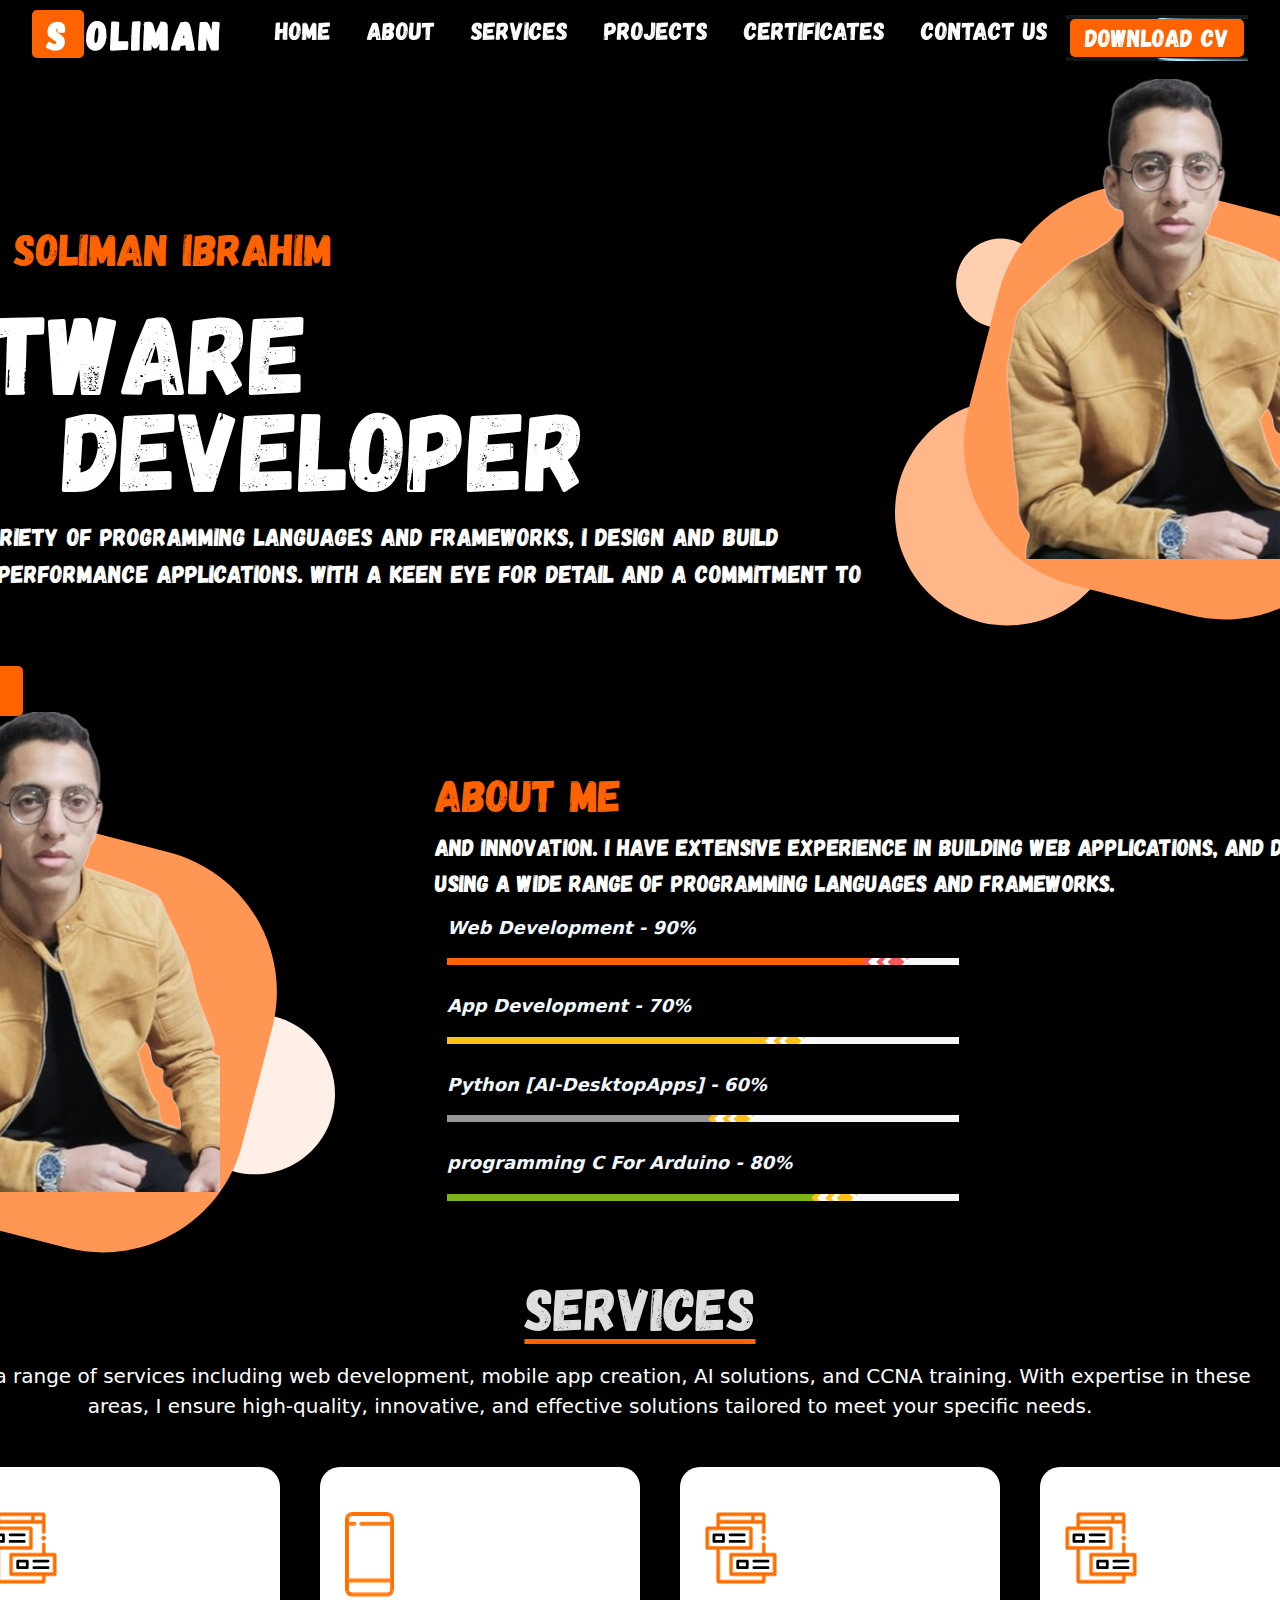
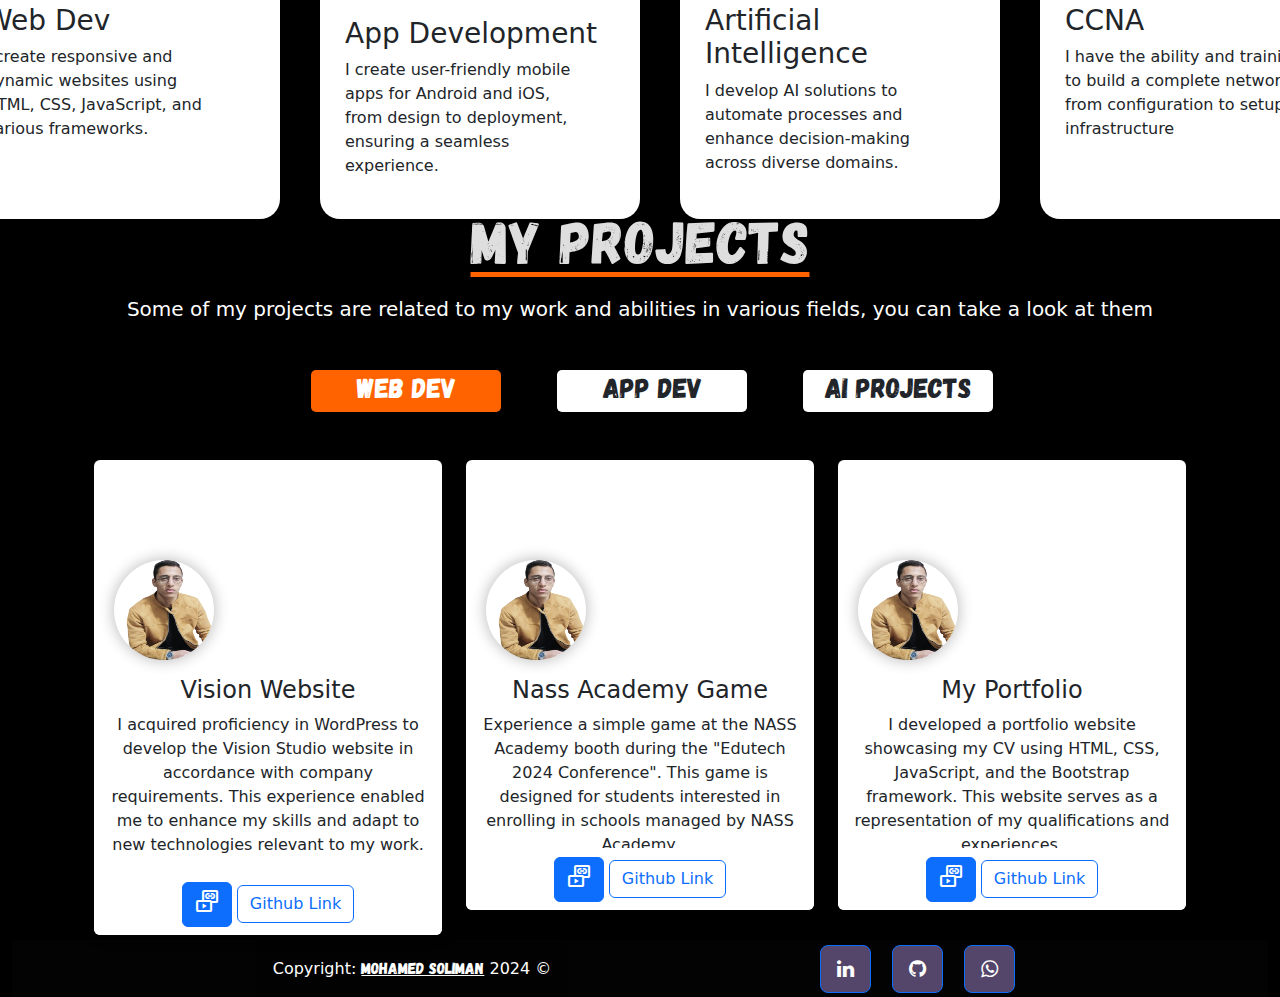
==== commit d79ce9b4: "Update index.html" ====
--- a/index.html
+++ b/index.html
@@ -87,7 +87,7 @@
                     <span>Developer</span>
                 </div>
                 <div class="desc">
-                    <p> Skilled in a variety of programming languages ​​and frameworks, I design and build scalable, high-performance applications. With a keen eye for detail and a commitment to excellence.</p>
+                    <p> jSkilled in a variety of programming languages ​​and frameworks, I design and build scalable, high-performance applications. With a keen eye for detail and a commitment to excellence.</p>
    
                 </div>
                 
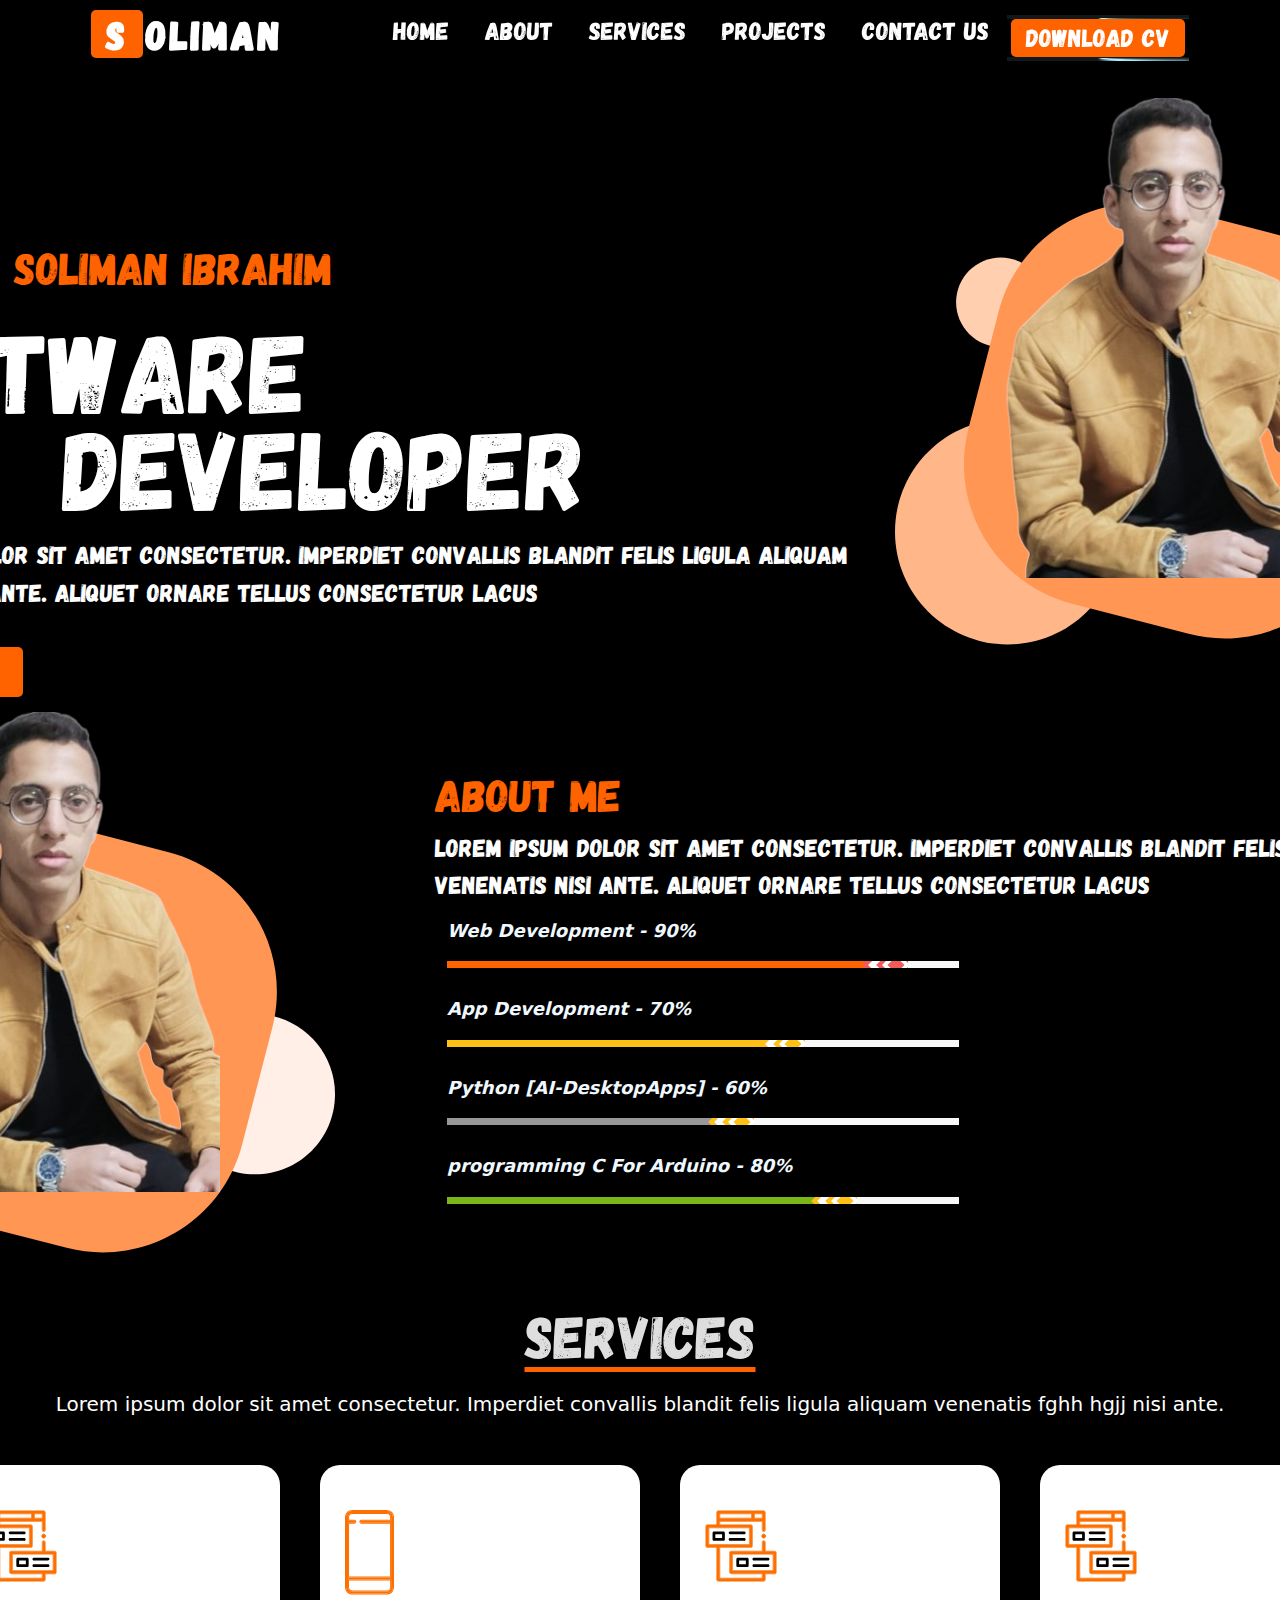
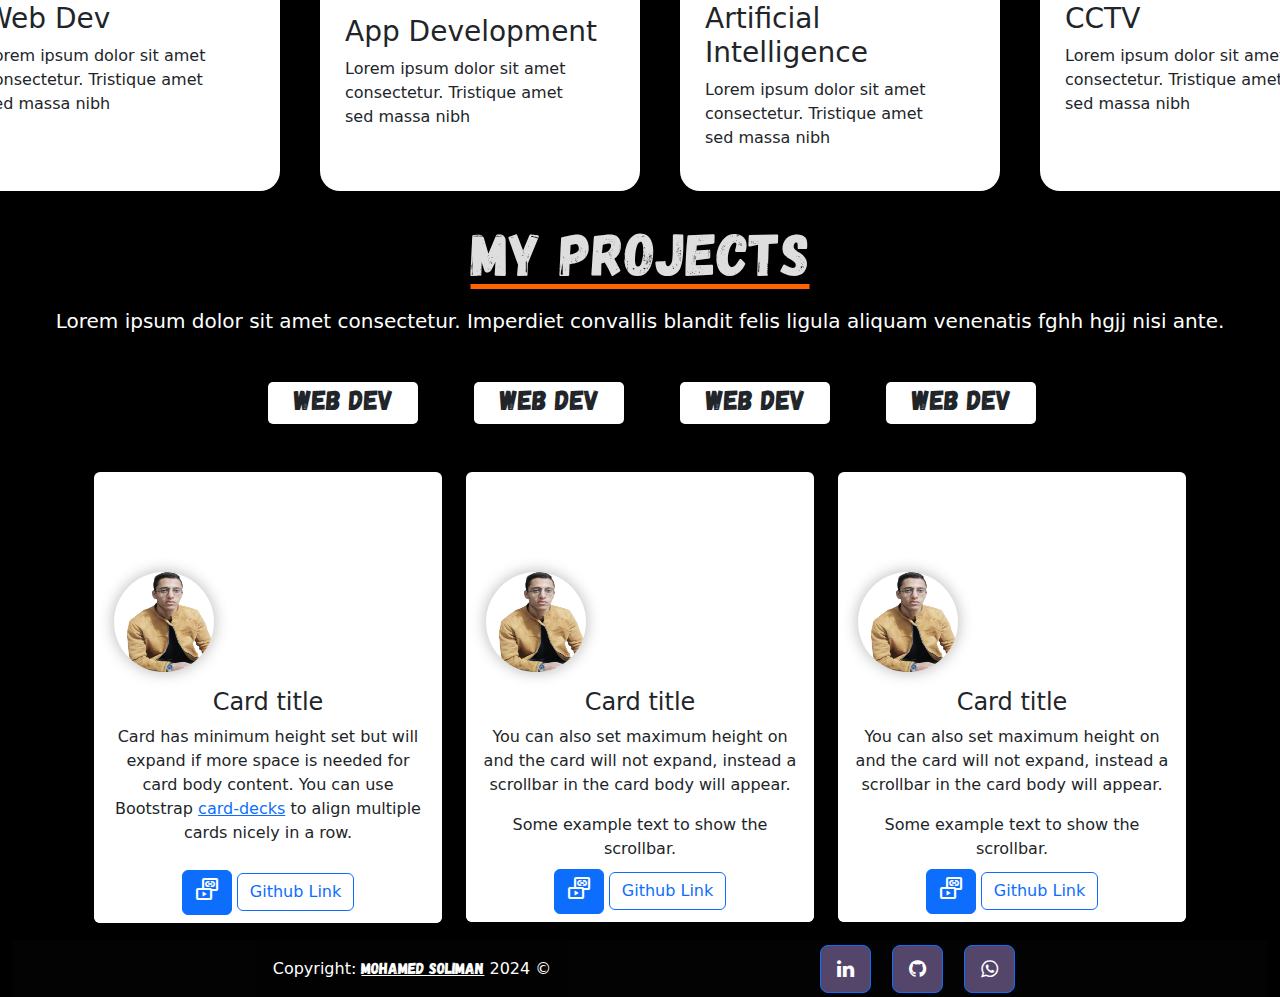
==== commit 6e17c22d: "Update index.html" ====
--- a/index.html
+++ b/index.html
@@ -8,7 +8,7 @@
     <link href="https://fonts.googleapis.com/icon?family=Material+Icons" rel="stylesheet" integrity="sha384-QWTKZyjpPEjISv5WaRU9OFeRpok6YctnYmDr5pNlyT2bRjXh0JMhjY6hW+ALEwIH" crossorigin="anonymous">
     <link href="    https://maxcdn.bootstrapcdn.com/bootstrap/4.0.0-alpha.6/css/bootstrap.min.css
     " rel="stylesheet" integrity="sha384-QWTKZyjpPEjISv5WaRU9OFeRpok6YctnYmDr5pNlyT2bRjXh0JMhjY6hW+ALEwIH" crossorigin="anonymous">
-    <link rel="stylesheet" href="style1.css">
+    <link rel="stylesheet" href="style.css">
     <link rel="preconnect" href="https://fonts.googleapis.com">
     <link rel="preconnect" href="https://fonts.gstatic.com" crossorigin>
     <link href="https://fonts.googleapis.com/css2?family=Jersey+25&family=Poppins:ital,wght@0,100;0,200;0,300;0,400;0,500;0,600;0,700;0,800;0,900;1,100;1,200;1,300;1,400;1,500;1,600;1,700;1,800;1,900&display=swap" rel="stylesheet">
@@ -19,11 +19,12 @@
   <body>
 
 
+
     <header>
 
             <div class="navbar">
-              <div class="logo" onclick="window.location.href='index1.html'">
-                <h1><span>S</span>oliman</h1>
+                <div class="logo">
+                    <h1><span>S</span>oliman</h1>
                 </div> 
     
                 <div class="sections">
@@ -31,7 +32,7 @@
                     <h2><a href="#about">About</a> </h2>
                     <h2><a href="#services">Services</a> </h2>
                     <h2><a href="#projects">Projects</a> </h2>
-                    <h2> <a href="certificates.html">Certificates</a> </h2>
+                    <!-- <h2> <a href="">Testimonials</a> </h2> -->
                     <h2> <a href="#footer"> Contact Us</a></h2>
                     <div class="box">
                       <button class="butt" onclick="downloadCV()">Download CV</button>
@@ -56,7 +57,7 @@
                     <h2><a href="#about">About</a> </h2>
                     <h2><a href="#services">Services</a> </h2>
                     <h2><a href="#projects">Projects</a> </h2>
-                    <h2> <a href="certificates.html">Certificates</a> </h2>
+                    <!-- <h2> <a href="">Testimonials</a> </h2> -->
                     <h2> <a href="#footer"> Contact Us</a></h2>
                     <button class="download"  onclick="downloadCV()">Download CV</button>
                   </div>
@@ -67,8 +68,6 @@
             </div>
 
     </header>
-
-
 
 
 
@@ -87,13 +86,15 @@
                     <span>Developer</span>
                 </div>
                 <div class="desc">
-                    <p> jSkilled in a variety of programming languages ​​and frameworks, I design and build scalable, high-performance applications. With a keen eye for detail and a commitment to excellence.</p>
+                    <p>Lorem ipsum dolor sit amet consectetur. 
+                        Imperdiet convallis blandit felis ligula aliquam venenatis nisi ante. 
+                       Aliquet ornare tellus consectetur lacus</p>
    
                 </div>
                 
 
 
-                <button id="about" class="takealook" onclick="window.location.href='#about'">Take A Look </button>
+                <button id="about" onclick="window.location.href='#about'">Take A Look </button>
             </div>
 
 
@@ -132,7 +133,9 @@
         <div class="content secon-content" dir="ltr">
             <h3>About Me</h3>
             <div class="desc desc-second">
-                <p>and innovation. I have extensive experience in building web applications, and desktop applications using a wide range of programming languages and frameworks.</p>
+                <p>Lorem ipsum dolor sit amet consectetur. 
+                    Imperdiet convallis blandit felis ligula aliquam venenatis nisi ante. 
+                   Aliquet ornare tellus consectetur lacus</p>
 
             </div>
             <div class="title" >
@@ -197,55 +200,54 @@
 
 <section class="services" id="services">
 
-  <div class="serv">
     <div class="content">
-      <h1>Services</h1>
-      <p class="desc">I offer a range of services including web development, mobile app creation, AI solutions, and CCNA training. With expertise in these areas, I ensure high-quality, innovative, and effective solutions tailored to meet your specific needs.</p>
-      
-
-  </div>
-
-  <div class="cards">
-
-      <div class="card-widget">
-          <img src="images/icons/icon.svg" alt="">
-          
-          <h3>Web Dev</h3>
-          <p>I create responsive and dynamic websites using HTML, CSS, JavaScript, and various frameworks. </p>
-          
-      </div>
-
-      <div class="card-widget">
-          <img src="images/icons/App.svg" alt="">
-          
-          <h3>App Development</h3>
-          <p>I create user-friendly mobile apps for Android and iOS, from design to deployment, ensuring a seamless experience.</p>
-          
-      </div>
-
-      <div class="card-widget">
-          <img src="images/icons/icon.svg" alt="">
-          
-          <h3>Artificial Intelligence</h3>
-          <p>I develop AI solutions to automate processes and enhance decision-making across diverse domains.</p>
-          
-      </div>
-
-      <div class="card-widget">
-          <img src="images/icons/icon.svg" alt="">
-          
-          <h3>CCNA</h3>
-          <p>I have the ability and training to build a complete network from configuration to setup infrastructure
-          </p>
-          
-      </div>
-
-      
-
-  </div>
-  </div>
-
-
+        <h1>Services</h1>
+        <p class="desc">Lorem ipsum dolor sit amet consectetur.
+             Imperdiet convallis blandit felis ligula aliquam venenatis fghh hgjj nisi ante.</p>
+
+    </div>
+
+    <div class="cards">
+
+        <div class="card-widget">
+            <img src="images/icons/icon.svg" alt="">
+            
+            <h3>Web Dev</h3>
+            <p>Lorem ipsum dolor sit amet consectetur.
+                 Tristique amet sed massa nibh</p>
+            
+        </div>
+
+        <div class="card-widget">
+            <img src="images/icons/App.svg" alt="">
+            
+            <h3>App Development</h3>
+            <p>Lorem ipsum dolor sit amet consectetur.
+                 Tristique amet sed massa nibh</p>
+            
+        </div>
+
+        <div class="card-widget">
+            <img src="images/icons/icon.svg" alt="">
+            
+            <h3>Artificial Intelligence</h3>
+            <p>Lorem ipsum dolor sit amet consectetur.
+                 Tristique amet sed massa nibh</p>
+            
+        </div>
+
+        <div class="card-widget">
+            <img src="images/icons/icon.svg" alt="">
+            
+            <h3>CCTV</h3>
+            <p>Lorem ipsum dolor sit amet consectetur.
+                 Tristique amet sed massa nibh</p>
+            
+        </div>
+
+        
+
+    </div>
 
 
 
@@ -260,31 +262,31 @@
     
     <div class="content">
         <h1>My Projects</h1>
-        <p class="desc">Some of my projects are related to my work and abilities in various fields, you can take a look at them
-        </p>
+        <p class="desc">Lorem ipsum dolor sit amet consectetur.
+             Imperdiet convallis blandit felis ligula aliquam venenatis fghh hgjj nisi ante.</p>
 
     </div>
 
     <div class="cards">
 
-        <div class="card-widget active">            
+        <div class="card-widget">            
             <h3>Web Dev</h3>
  
         </div>
 
         <div class="card-widget">            
-            <h3>App Dev</h3>
- 
-        </div>
-
-        <div class="card-widget me-3">            
-            <h3>AI Projects</h3>
- 
-        </div>
-        <!-- <div class="card-widget">            
             <h3>Web Dev</h3>
  
-        </div> -->
+        </div>
+
+        <div class="card-widget me-3">            
+            <h3>Web Dev</h3>
+ 
+        </div>
+        <div class="card-widget">            
+            <h3>Web Dev</h3>
+ 
+        </div>
 
         
 
@@ -296,14 +298,13 @@
     
             <!-- Copy the content below until next comment -->
             <div class="card card-custom bg-white border-white border-0">
-              <div class="card-custom-img" style="background-image: url(images/Capture.PNG);"></div>
+              <div class="card-custom-img" style="background-image: url(http://res.cloudinary.com/d3/image/upload/c_scale,q_auto:good,w_1110/trianglify-v1-cs85g_cc5d2i.jpg);"></div>
               <div class="card-custom-avatar">
                 <img class="img-fluid" src="images/soliman.png" alt="Avatar" />
               </div>
               <div class="card-body" style="overflow-y: auto">
-                <h4 class="card-title">Vision Website</h4>
-                <p class="card-text">I acquired proficiency in WordPress to develop the Vision Studio website in accordance with company requirements. This experience enabled me to enhance my skills and adapt to new technologies relevant to my work.</p>
-              
+                <h4 class="card-title">Card title</h4>
+                <p class="card-text">Card has minimum height set but will expand if more space is needed for card body content. You can use Bootstrap <a href="https://getbootstrap.com/docs/4.0/components/card/#card-decks" target="_blank">card-decks</a> to align multiple cards nicely in a row.</p>
               </div>
               <div class="card-footer" style="background: inherit; border-color: inherit;">
                 <a href="#" class="btn btn-primary"><span class="material-symbols-outlined">
@@ -321,16 +322,16 @@
     
             <!-- Add a style="height: XYZpx" to div.card to limit the card height and display scrollbar instead -->
             <div class="card card-custom bg-white border-white border-0" style="height: 450px">
-              <div class="card-custom-img" style="background-image: url(images/Capture2.PNG);"></div>
+              <div class="card-custom-img" style="background-image: url(http://res.cloudinary.com/d3/image/upload/c_scale,q_auto:good,w_1110/trianglify-v1-cs85g_cc5d2i.jpg);"></div>
               <div class="card-custom-avatar">
                 <img class="img-fluid" src="images/soliman.png" alt="Avatar" />
               </div>
               <div class="card-body" style="overflow-y: auto">
-                <h4 class="card-title">Nass Academy Game</h4>
-                <p class="card-text">Experience a simple game at the NASS Academy booth during the "Edutech 2024 Conference". This game is designed for students interested in enrolling in schools managed by NASS Academy.</p>
-                <!-- <p class="card-text">Some example text to show the scrollbar.</p>
+                <h4 class="card-title">Card title</h4>
+                <p class="card-text">You can also set maximum height on and the card will not expand, instead a scrollbar in the card body will appear.</p>
+                <p class="card-text">Some example text to show the scrollbar.</p>
                 <p class="card-text">Lorem ipsum dolor sit amet, te vix omittam fastidii, enim paulo omnes ea has, illud luptatum no qui. Sed ea qualisque urbanitas, purto elit nec te. Possim inermis antiopam ut eum. Eos te zril labore laboramus, quem erant nam in. Ut sed molestie
-                  antiopam. At altera facilisis mel.</p> -->
+                  antiopam. At altera facilisis mel.</p>
               </div>
               <div class="card-footer" style="background: inherit; border-color: inherit;">
                 <a href="#" class="btn btn-primary"><span class="material-symbols-outlined">
@@ -349,16 +350,16 @@
     
             <!-- Add a style="height: XYZpx" to div.card to limit the card height and display scrollbar instead -->
             <div class="card card-custom bg-white border-white border-0" style="height: 450px">
-              <div class="card-custom-img" style="background-image: url(images/Capture1.PNG);"></div>
+              <div class="card-custom-img" style="background-image: url(http://res.cloudinary.com/d3/image/upload/c_scale,q_auto:good,w_1110/trianglify-v1-cs85g_cc5d2i.jpg);"></div>
               <div class="card-custom-avatar">
                 <img class="img-fluid" src="images/soliman.png" alt="Avatar" />
               </div>
               <div class="card-body" style="overflow-y: auto">
-                <h4 class="card-title">My Portfolio</h4>
-                <p class="card-text">I developed a portfolio website showcasing my CV using HTML, CSS, JavaScript, and the Bootstrap framework. This website serves as a representation of my qualifications and experiences.</p>
-                <!-- <p class="card-text">Some example text to show the scrollbar.</p>
+                <h4 class="card-title">Card title</h4>
+                <p class="card-text">You can also set maximum height on and the card will not expand, instead a scrollbar in the card body will appear.</p>
+                <p class="card-text">Some example text to show the scrollbar.</p>
                 <p class="card-text">Lorem ipsum dolor sit amet, te vix omittam fastidii, enim paulo omnes ea has, illud luptatum no qui. Sed ea qualisque urbanitas, purto elit nec te. Possim inermis antiopam ut eum. Eos te zril labore laboramus, quem erant nam in. Ut sed molestie
-                  antiopam. At altera facilisis mel.</p> -->
+                  antiopam. At altera facilisis mel.</p>
               </div>
               <div class="card-footer" style="background: inherit; border-color: inherit;">
                 <a href="#" class="btn btn-primary"><span class="material-symbols-outlined">
@@ -424,6 +425,7 @@
 
 
 
+
     <script src="dynamic.js"></script>
     <script src="https://cdn.jsdelivr.net/npm/bootstrap@5.3.3/dist/js/bootstrap.bundle.min.js" integrity="sha384-YvpcrYf0tY3lHB60NNkmXc5s9fDVZLESaAA55NDzOxhy9GkcIdslK1eN7N6jIeHz" crossorigin="anonymous"></script>
   </body>
--- a/style.css
+++ b/style.css
@@ -0,0 +1,1706 @@
+/* The side navigation menu */
+.sidenav {
+    height: 100%;
+    /* 100% Full-height */
+    width: 0;
+    /* 0 width - change this with JavaScript */
+    position: fixed;
+    /* Stay in place */
+    z-index: 1;
+    /* Stay on top */
+    top: 0;
+    /* Stay at the top */
+    left: 0;
+    background-color: #111;
+    /* Black*/
+    overflow-x: hidden;
+    /* Disable horizontal scroll */
+    padding-top: 60px;
+    /* Place content 60px from the top */
+    transition: 0.5s;
+    /* 0.5 second transition effect to slide in the sidenav */
+}
+
+/* The navigation menu links */
+.sidenav a {
+    padding: 8px 8px 8px 32px;
+    text-decoration: none;
+    font-size: 25px;
+    color: #818181;
+    display: block;
+    transition: 0.3s;
+}
+
+/* When you mouse over the navigation links, change their color */
+.sidenav a:hover {
+    color: #f1f1f1;
+}
+
+/* Position and style the close button (top right corner) */
+.sidenav .closebtn {
+    position: absolute;
+    top: 0;
+    right: 25px;
+    font-size: 36px;
+    margin-left: 50px;
+}
+
+/* Style page content - use this if you want to push the page content to the right when you open the side navigation */
+#main {
+    transition: margin-left .5s;
+    padding: 20px;
+}
+
+
+
+
+
+
+* {
+    margin: 0;
+    padding: 0;
+}
+
+body {
+    background-color: black;
+}
+
+@font-face {
+    font-family: 'gag';
+    src: url(gagalin/Gagalin-Regular.otf);
+}
+
+
+
+/* header section */
+
+
+
+header .navbar {
+    background-color: rgba(0, 0, 0, 0.88);
+    padding-top: 10px;
+    position: fixed;
+    top: 0;
+    left: 0;
+    width: 100%;
+    /* Ensures navbar spans full width of viewport */
+    display: flex;
+    justify-content: space-evenly;
+    align-items: center;
+    z-index: 1000;
+    /* Ensures navbar stays above other content */
+    /* You can add additional styling properties as needed */
+}
+
+
+.navbar .sections,
+.navbar .sections a {
+    display: flex;
+    color: white;
+    /* font-weight: bold; */
+    font-family: 'gag';
+    text-decoration: none;
+
+}
+
+.menu {
+    display: none;
+}
+
+.menu button {
+    background-color: transparent;
+}
+
+.navbar .logo span {
+    font-weight: bold;
+    font-family: 'gag';
+    margin-right: 3px;
+}
+
+.navbar .logo h1 {
+    font-weight: bold;
+    font-family: 'gag';
+    letter-spacing: 3px;
+
+}
+
+.navbar .sections h2,
+.navbar .sections button {
+    padding-left: 18px;
+    padding-right: 18px;
+    color: white;
+    font-size: 25px;
+}
+
+.navbar .sections button {
+    outline-style: none;
+    border: none;
+
+}
+
+.navbar .logo span {
+    background-color: #FF6300;
+    padding: 0 15px 0 15px;
+    color: white;
+    border-radius: 5px;
+
+}
+
+.navbar .sections .butt {
+    background-color: #FF6300;
+    padding: 0 15px 0 15px;
+    color: white;
+    border-radius: 5px;
+}
+
+
+.navbar .logo h1 {
+    color: white;
+}
+
+header .sections h2:hover,
+header .sections h2:active,
+header .sections h2:focus {
+    text-decoration: underline;
+    text-decoration-color: #FF6300;
+    text-underline-offset: 8px;
+    text-decoration-thickness: 3px;
+    color: rgb(222, 222, 222);
+
+}
+
+/*End  header section */
+
+
+
+
+
+
+
+/* Home section */
+
+
+.home {
+    height: 100vh;
+    display: flex;
+    justify-content: space-evenly;
+    align-items: center;
+    justify-content: center;
+}
+
+
+.home .main-sec {
+    display: flex;
+    justify-content: space-evenly;
+}
+
+.main-sec .content .hi {
+    color: white;
+    font-size: 25px;
+    font-family: gag;
+}
+
+.main-sec .content h3 {
+    color: #FF6300;
+    font-family: 'gag';
+    font-size: 45px;
+}
+
+.main-sec .content .title {
+    position: relative;
+}
+
+.main-sec .content .title h1 {
+    color: white;
+    font-family: gag;
+    text-decoration: none;
+    font-size: 7em;
+}
+
+.main-sec .content .title span {
+    position: absolute;
+    color: white;
+    font-family: gag;
+    font-size: 7em;
+    top: 80px;
+    left: 240px;
+}
+
+.main-sec .content p {
+    margin-top: 100px;
+    color: white;
+    word-wrap: break-word;
+    /* Wrap long words to prevent overflow */
+    font-size: 25px;
+    font-family: gag;
+}
+
+.main-sec .desc {
+    width: 67em;
+}
+
+
+.main-sec .content button {
+    background-color: #FF6300;
+    width: 200px;
+    padding: 10px;
+    margin-top: 20px;
+    color: white;
+    border: 0;
+    border-radius: 5px;
+    font-size: 20px;
+    transition: 2s;
+}
+
+
+.main-sec .content button:hover {
+
+    background-color: #b44805;
+    transform: scale(0.95);
+
+
+
+}
+
+.main-sec .shape {
+    position: relative;
+    animation: fade 3s ease-in-out forwards;
+
+}
+
+
+
+@keyframes fade {
+    0% {
+        opacity: 0;
+    }
+
+    100% {
+        opacity: 1;
+    }
+
+
+}
+
+
+
+.main-sec .shape .soliman {
+
+    position: absolute;
+    top: -105px;
+    right: 115px;
+    width: 24em;
+    height: 30em;
+
+}
+
+/*End  Home section */
+
+
+
+
+
+/* About us section */
+
+.about {
+    height: 25vh;
+    margin-bottom: 150px;
+}
+
+
+
+.secon-content {
+    margin-left: 100px;
+    margin-bottom: -190px;
+
+
+}
+
+
+
+.content .desc-second p {
+    margin-top: 0;
+
+
+}
+
+.title .row h4 {
+    color: aliceblue;
+}
+
+
+.second-shape {
+    margin-top: 50px;
+}
+
+
+/* progress bar */
+
+.progress-title {
+    font-size: 18px;
+    font-weight: 700;
+    font-style: italic;
+    color: #455493;
+    margin: 0 0 20px;
+}
+
+.progress {
+    height: 7px;
+    background: #f8f8f8;
+    border-radius: 0;
+    box-shadow: none;
+    margin-bottom: 30px;
+    overflow: visible;
+}
+
+.progress .progress-bar {
+    box-shadow: none;
+    border-radius: 0;
+    position: relative;
+    -webkit-animation: animate-positive 2s;
+    animation: animate-positive 2s;
+}
+
+.progress .progress-bar:before,
+.progress .progress-bar:after {
+    content: "";
+    width: 20px;
+    height: 20px;
+    background: #fff;
+    position: absolute;
+    top: -6px;
+    right: 16px;
+    transform: rotate(45deg);
+}
+
+.progress .progress-bar:after {
+    border: 4px solid #fff;
+    position: absolute;
+    right: 2px;
+}
+
+.progress.red .progress-bar:before,
+.progress.red .progress-bar:after {
+    outline: 4px solid #ef5b5b;
+}
+
+.progress.red .progress-bar:after {
+    background: #ef5b5b;
+}
+
+.progress.yellow .progress-bar:before,
+.progress.yellow .progress-bar:after {
+    outline: 4px solid #ffc116;
+}
+
+.progress.yellow .progress-bar:after {
+    background: #ffc116;
+}
+
+.progress.blue .progress-bar:before,
+.progress.blue .progress-bar:after {
+    outline: 4px solid #20a39e;
+}
+
+.progress.blue .progress-bar:after {
+    background: #20a39e;
+}
+
+.progress.green .progress-bar:before,
+.progress.green .progress-bar:after {
+    outline: 4px solid #7cb518;
+}
+
+.progress.green .progress-bar:after {
+    background: #7cb518;
+}
+
+@-webkit-keyframes animate-positive {
+    0% {
+        width: 0;
+    }
+}
+
+@keyframes animate-positive {
+    0% {
+        width: 0;
+    }
+}
+
+/*End progress bar */
+
+
+
+
+
+/*End  About Us section */
+
+
+
+
+
+
+
+
+
+
+/* services */
+
+
+
+.services {
+    height: 60vh;
+    display: flex;
+    flex-direction: column;
+    align-items: center;
+    justify-content: center;
+    text-align: center;
+}
+
+
+
+
+.content h1 {
+    color: white;
+    font-family: gag;
+    font-size: 60px;
+    text-decoration: underline;
+    text-decoration-color: #FF6300;
+    text-underline-offset: 8px;
+    text-decoration-thickness: 5px;
+    color: rgb(222, 222, 222);
+
+}
+
+.services .content .desc {
+    width: 67em;
+    color: white;
+    padding-top: 10px;
+    font-size: 20px;
+}
+
+
+
+.services .cards {
+    display: grid;
+    grid-template-columns: repeat(4, 1fr);
+
+}
+
+.services .cards .card-widget {
+    background-color: white;
+    float: left;
+    text-align: start;
+    padding: 25px;
+    border-radius: 20px;
+    margin-left: 40px;
+    margin-top: 30px;
+    width: 320px;
+    height: auto;
+    transition: 4s;
+}
+
+.services .cards .card-widget:hover {
+    transform: scale(0.95);
+
+}
+
+
+.services .cards .card-widget p {
+
+    width: 15em;
+
+}
+
+.services .cards .card-widget img {
+    margin-top: 20px;
+    margin-bottom: 20px;
+
+}
+
+
+/*End  services */
+
+
+
+
+
+/* projects  sections*/
+
+
+.projects {
+    height: 45vh;
+    margin-bottom: 10em;
+    margin-top: 10em;
+    display: flex;
+    flex-direction: column;
+    align-items: center;
+    justify-content: center;
+    text-align: center;
+
+}
+
+.projects .content .desc {
+    width: 67em;
+    color: white;
+    padding-top: 10px;
+    font-size: 20px;
+}
+
+
+
+.projects .cards {
+    display: grid;
+    grid-template-columns: repeat(4, 1fr);
+
+}
+
+.projects .cards .card-widget {
+    background-color: white;
+    float: left;
+    text-align: center;
+    font-family: gag;
+    border-radius: 5px;
+    margin-left: 40px;
+    margin-top: 30px;
+    width: 150px;
+    height: auto;
+    transition: 1s;
+}
+
+.projects .cards .card-widget:active,
+.projects .cards .card-widget:hover,
+.projects .cards .card-widget:focus {
+
+    background-color: #FF6300;
+    color: #fff;
+
+
+}
+
+
+/* cards */
+
+.card-custom {
+    overflow: hidden;
+    min-height: 450px;
+    box-shadow: 0 0 15px rgba(10, 10, 10, 0.3);
+}
+
+.card-custom-img {
+    height: 200px;
+    min-height: 200px;
+    background-repeat: no-repeat;
+    background-size: cover;
+    background-position: center;
+    border-color: inherit;
+}
+
+/* First border-left-width setting is a fallback */
+.card-custom-img::after {
+    position: absolute;
+    content: '';
+    top: 161px;
+    left: 0;
+    width: 0;
+    height: 0;
+    border-style: solid;
+    border-top-width: 40px;
+    border-right-width: 0;
+    border-bottom-width: 0;
+    border-left-width: 545px;
+    border-left-width: calc(575px - 5vw);
+    border-top-color: transparent;
+    border-right-color: transparent;
+    border-bottom-color: transparent;
+    border-left-color: inherit;
+}
+
+.card-custom-avatar img {
+    border-radius: 50%;
+    box-shadow: 0 0 15px rgba(10, 10, 10, 0.3);
+    position: absolute;
+    top: 100px;
+    left: 1.25rem;
+    width: 100px;
+    height: 100px;
+}
+
+
+/* projects  sections*/
+
+
+
+
+
+
+
+
+
+
+
+
+/* footer */
+
+
+.foot {
+
+    display: flex;
+    justify-content: space-around;
+    align-items: center;
+
+}
+
+
+.footer {
+    direction: rtl;
+    display: flex;
+    justify-content: space-evenly;
+    align-items: center;
+}
+
+.Copyright {
+    font-family: gag;
+}
+
+
+/*End  footer */
+
+
+
+/* animation */
+
+
+@import url("https://fonts.googleapis.com/css?family=Raleway:400");
+
+* {
+    box-sizing: border-box;
+}
+
+@property --angle {
+    syntax: '<angle>';
+    initial-value: 90deg;
+    inherits: true;
+}
+
+@property --gradX {
+    syntax: '<percentage>';
+    initial-value: 50%;
+    inherits: true;
+}
+
+@property --gradY {
+    syntax: '<percentage>';
+    initial-value: 0%;
+    inherits: true;
+}
+
+
+
+
+:root {
+    --d: 2500ms;
+    --angle: 90deg;
+    --gradX: 100%;
+    --gradY: 50%;
+    --c1: rgba(168, 239, 255, 1);
+    --c2: rgba(168, 239, 255, 0.1);
+}
+
+.wrapper {
+    min-width: min(40rem, 100%);
+}
+
+.box {
+    border: 0.3rem solid;
+    border-image: conic-gradient(from var(--angle), var(--c2), var(--c1) 0.1turn, var(--c1) 0.15turn, var(--c2) 0.25turn) 30;
+    animation: borderRotate var(--d) linear infinite forwards;
+}
+
+
+@keyframes borderRotate {
+    100% {
+        --angle: 420deg;
+    }
+}
+
+@keyframes borderRadial {
+    20% {
+        --gradX: 100%;
+        --gradY: 50%;
+    }
+
+    40% {
+        --gradX: 100%;
+        --gradY: 100%;
+    }
+
+    60% {
+        --gradX: 50%;
+        --gradY: 100%;
+    }
+
+    80% {
+        --gradX: 0%;
+        --gradY: 50%;
+    }
+
+    100% {
+        --gradX: 50%;
+        --gradY: 0%;
+    }
+}
+
+
+/* End animation */
+
+
+
+/* responsive design */
+
+
+
+
+/* tablet */
+
+
+@media only screen and (min-width:401px) and (max-width: 768px) {
+
+
+
+
+    body {
+        width: auto;
+        overflow-x: hidden;
+        scrollbar-width: none;
+    }
+
+
+
+    header .navbar {
+        padding-top: 10px;
+        /* padding-left: 10px; */
+        display: flex;
+        justify-content: space-around;
+        background-color: rgba(0, 0, 0, 1);
+        z-index: 9999999999999999999999999999999999999999;
+
+    }
+
+
+    /* header section */
+
+    .navbar .sections a,
+    .navbar .butt {
+        display: flex;
+        display: none;
+
+    }
+
+
+    .menu {
+        display: block;
+        padding-right: 125px;
+    }
+
+
+    .download {
+        background-color: #FF6300;
+        width: 150px;
+        padding: 5px;
+        margin-top: 20px;
+        margin-left: 32px;
+        color: white;
+        border: 0;
+        border-radius: 5px;
+        font-size: 20px;
+        transition: 2s;
+    }
+
+    .side-logo {
+        margin-left: 32px;
+
+    }
+
+    .sidenav {
+        padding-top: 21px;
+    }
+
+
+    .items {
+        padding-top: 30px;
+    }
+
+
+    /*End  header section */
+
+
+
+
+
+    /* Home section */
+
+
+    .home0 {
+        height: 100vh;
+        /* overflow-x: hidden; */
+        margin-top: 60px;
+        margin-bottom: 50px;
+        width: 100%;
+
+    }
+
+
+    .home .main-sec {
+        display: flex;
+        justify-content: space-between;
+        position: relative;
+    }
+
+    .main-sec .content .hi {
+        font-size: 15px;
+    }
+
+    .main-sec .content-home {
+        position: absolute;
+        z-index: 999;
+        left: 120px;
+        /* top: -30px; */
+
+    }
+
+
+    .main-sec .content h3 {
+        font-size: 23px;
+    }
+
+
+    .main-sec .content .title h1 {
+        font-size: 3em;
+    }
+
+    .main-sec .content .title span {
+        position: absolute;
+        font-size: 3em;
+        top: 50px;
+        left: 75px;
+    }
+
+    .main-sec .content p {
+        margin-top: 100px;
+        font-size: 16px;
+    }
+
+    .main-sec .desc {
+        width: 40em;
+        font-size: 10px;
+    }
+
+
+
+    .main-sec .shape {
+        margin-left: 250px;
+    }
+
+    .main-sec .shape .shape1 {
+        position: relative;
+        width: 25em;
+        transform: rotate(-90deg);
+    }
+
+
+    .main-sec .shape .soliman {
+        position: absolute;
+        top: -195px;
+        right: 92px;
+        width: 14em;
+        height: 30em;
+
+    }
+
+    /*End  Home section */
+
+
+
+
+    /* About us section */
+
+    .about {
+        height: 100vh;
+        display: flex;
+        flex-direction: column;
+        align-items: center;
+        justify-content: center;
+    }
+
+    .second-main {
+        display: flex;
+        flex-direction: column;
+        align-items: center;
+        justify-content: center;
+        position: relative;
+    }
+
+    .secon-content {
+        margin-left: 50px;
+        margin-bottom: -190px;
+        padding-top: 50px;
+
+
+    }
+
+    .about .title .row {
+        float: left;
+        width: 100%;
+    }
+
+
+
+
+
+    .content .desc-second p {
+        margin-top: 0;
+        font-size: 16px;
+        width: 23.5em;
+
+
+    }
+
+    .title .row h4 {
+        color: aliceblue;
+        font-size: 16px;
+    }
+
+
+
+    .second-main .second-shape {
+        position: absolute;
+        top: -370px;
+        width: 5em;
+    }
+
+
+    .about-shape {
+        width: 25em;
+    }
+
+
+    .second-main .second-shape .soliman {
+
+        right: 100px;
+
+
+    }
+
+
+
+    /*End  About us section */
+
+
+
+
+
+
+    /* services */
+
+
+
+    .services {
+        height: auto;
+        display: flex;
+        align-items: center;
+        justify-content: center;
+        margin: 0;
+
+    }
+
+
+
+    .services .content .desc {
+        width: auto;
+        padding-top: 10px;
+        font-size: 16px;
+    }
+
+
+
+    .services .cards {
+        display: grid;
+        grid-template-columns: repeat(1, 1fr);
+        margin: 0;
+        align-items: center;
+        justify-content: center;
+
+    }
+
+
+    .services .cards .card-widget {
+
+        margin-left: 0;
+
+
+    }
+
+
+
+
+    .services .cards .card-widget p {
+
+        width: auto;
+
+    }
+
+    .services .cards .card-widget img {
+        margin-top: 20px;
+        margin-bottom: 20px;
+
+    }
+
+
+    /*End  services */
+
+
+
+
+    /* projects  sections*/
+
+
+
+    .projects {
+        height: auto;
+        margin-top: 50px;
+    }
+
+
+    .projects .content .desc {
+        width: auto;
+        padding-top: 10px;
+        font-size: 16px;
+    }
+
+
+
+    .projects .cards {
+        display: grid;
+        grid-template-columns: repeat(2, 1fr);
+
+    }
+
+    .projects .cards .card-widget {
+        background-color: white;
+        margin-left: 0;
+        margin-top: 20px;
+        width: 150px;
+        height: auto;
+    }
+
+
+    /* cards */
+
+
+
+    /* projects  sections*/
+
+
+
+    /* footer */
+
+
+    .foot {
+
+        display: flex;
+        justify-content: space-between;
+        align-items: center;
+
+    }
+
+
+    .footer {
+        direction: rtl;
+        display: flex;
+        flex-direction: column;
+        justify-content: space-between;
+        align-items: center;
+    }
+
+
+    .footer button {
+        width: 50px;
+        height: 50;
+    }
+
+
+
+    .Copyright {
+        font-family: gag;
+    }
+
+
+    /*End  footer */
+
+
+
+}
+
+
+
+/* mobile */
+
+
+
+@media screen and (max-width: 400px) {
+
+   .all{
+    display: none;
+   }
+
+
+
+/* good design */
+
+     html {
+        margin: 0;
+        padding: 0;
+        width: 100%;
+        height: 100%;
+        overflow-x: hidden;
+    }
+
+    /* header section */
+
+
+    header .navbar {
+        padding-top: 3%;
+        /* padding-left: 10px; */
+        display: flex;
+        justify-content: space-evenly;
+        background-color: rgba(0, 0, 0, 1);
+        z-index: 9999999999999;
+        
+
+    }
+
+
+    .navbar .logo h1 {
+        font-size: 25px;
+    }
+
+    .navbar .sections a,
+    .navbar .butt {
+        display: flex;
+        display: none;
+
+    }
+
+
+    .menu {
+        display: block;
+   
+        
+    }
+
+
+    .download {
+        background-color: #FF6300;
+        width: 150px;
+        padding: 5px;
+        margin-top: 20px;
+        margin-left: 32px;
+        color: white;
+        border: 0;
+        border-radius: 5px;
+        font-size: 20px;
+        transition: 2s;
+    }
+
+        .main-sec .content button {
+        background-color: #FF6300;
+        width: 200px;
+        padding: 5px;
+        margin-top: 20px;
+        color: white;
+        border: 0;
+        border-radius: 5px;
+        font-size: 18px;
+        transition: 2s;
+    }
+
+    .side-logo {
+        margin-left: 0;
+        padding-left: 10px;
+
+    }
+
+    .sidenav {
+        padding-top: 21px;
+    }
+
+
+    .items {
+        padding-top: 30px;
+    }
+
+
+    /*End  header section */
+
+
+
+
+    /* Home section */
+
+
+    * {
+        box-sizing: border-box;
+    }
+    
+
+    
+    .home0 {
+        height: calc(100vh - 10px); /* Adjusted for the total margin */
+        margin-top: 65px;
+        margin-bottom: 50px;
+        /* padding-right: 55px; */
+        padding-left: 50px;
+        width: 100%;
+        overflow-x: hidden; /* Ensures no horizontal scroll within the section */
+        z-index: -111;
+
+    }
+
+
+    .home .main-sec {
+        display: flex;
+        justify-content: space-evenly;
+        position: relative;
+        margin-left: 10px;
+
+    }
+
+    .main-sec .content .hi {
+        font-size: 15px;
+    }
+
+    .main-sec .content-home {
+        position: absolute;
+        z-index: 999;
+        left: 120px;
+        top: -30px;
+
+    }
+
+
+    .main-sec .content h3 {
+        font-size: 23px;
+    }
+
+
+    .main-sec .content .title h1 {
+        font-size: 3em;
+    }
+
+    .main-sec .content .title span {
+        position: absolute;
+        font-size: 3em;
+        top: 50px;
+        left: 75px;
+    }
+
+    .main-sec .content p {
+        margin-top: 100px;
+        font-size: 16px;
+    }
+
+    .main-sec .desc {
+        width: 36em;
+        font-size: 10px;
+    }
+
+
+
+    .main-sec .shape {
+        margin-left: 250px;
+    }
+
+    .main-sec .shape .shape1 {
+        position: relative;
+        width: 25em;
+        transform: rotate(-90deg);
+    }
+
+
+    .main-sec .shape .soliman {
+        position: absolute;
+        top: -195px;
+        right: 92px;
+        width: 14em;
+        height: 30em;
+
+    }
+
+    /*End  Home section */
+
+
+
+
+
+
+
+
+
+
+
+    /* About us section */
+
+    .about {
+        height: 145vh;
+        padding-top: 400px;
+        /* margin-top: 55%; */
+        display: flex;
+        flex-direction: column;
+        align-items: center;
+        justify-content: center;
+        /* overflow-x: hidden; */
+        overflow: hidden;
+        z-index: -55555555555555;
+    }
+
+    .second-main {
+        display: flex;
+        flex-direction: column;
+        align-items: center;
+        justify-content: center;
+        position: relative;
+    }
+
+    .secon-content {
+        margin-left: 10px;
+        margin-bottom: -190px;
+        padding-top: 50px;
+        
+
+
+    }
+
+    .about .title .row {
+        float: left;
+        width: 100%;
+    }
+
+
+
+
+
+    .content .desc-second p {
+        margin-top: 0;
+        font-size: 16px;
+        width: 21.9em;
+
+
+    }
+
+    .title .row h4 {
+        color: aliceblue;
+        font-size: 16px;
+    }
+
+
+
+    .second-main .second-shape {
+        position: absolute;
+        top: -370px;
+        width: 0em;
+        padding-left: 150px;
+        z-index: -99999999999999999999999999;
+
+    }
+
+
+    .about-shape {
+        width: 25em;
+    }
+
+
+    .second-main .second-shape .soliman {
+
+        right: 100px;
+
+
+    }
+
+
+
+    /*End  About us section */
+
+
+
+/* good design ***************************************************************/
+
+
+
+
+
+
+
+
+
+
+
+
+
+    /* services */
+
+
+
+    .services {
+        height: auto;
+        display: flex;
+        text-align: center;
+        width: 100%;
+        align-items: center;
+        justify-content: center;
+        margin-left: 0;
+        margin-top: 0;
+
+    }
+
+
+
+    .services .content .desc {
+        width: auto;
+        padding: 10px 5px 0 5px;
+        font-size: 16px;
+    }
+
+
+
+    .services .cards {
+        display: grid;
+        grid-template-columns: repeat(1, 1fr);
+        margin: 0;
+        align-items: center;
+        justify-content: center;
+        text-align: center;
+        padding-left: 5%;
+
+    }
+
+
+    .services .cards .card-widget {
+
+        margin-left: 0;
+
+
+    }
+
+
+
+
+    .services .cards .card-widget p {
+
+        width: auto;
+
+    }
+
+    .services .cards .card-widget img {
+        margin-top: 20px;
+        margin-bottom: 20px;
+
+    }
+
+
+    /*End  services */
+
+
+
+
+    /* projects  sections*/
+
+
+
+    .projects {
+        height: auto;
+        margin-top: 50px;
+    }
+
+
+    .projects .content .desc {
+        width: auto;
+        padding: 10px 5px 0 5px;
+        font-size: 16px;
+    }
+
+
+
+    .projects .cards {
+        display: grid;
+        grid-template-columns: repeat(2, 1fr);
+
+    }
+
+    .projects .cards .card-widget {
+        background-color: white;
+        margin-left: 0;
+        margin-top: 20px;
+        width: 150px;
+        height: auto;
+    }
+
+
+    /* cards */
+
+
+
+    /* projects  sections*/
+
+
+
+    /* footer */
+
+
+    .foot {
+
+        display: flex;
+        justify-content: space-between;
+        align-items: center;
+
+    }
+
+
+    .footer {
+        direction: rtl;
+        display: flex;
+        flex-direction: column;
+        justify-content: space-between;
+        align-items: center;
+    }
+
+
+    .footer button {
+        width: 50px;
+        height: 50;
+    }
+
+
+
+    .Copyright {
+        font-family: gag;
+    }
+
+
+    /*End  footer */
+
+
+}
+
+
+
+
+
+
+
+
+
+
+
+
+
+
+
+
+
+
+
+/* 
+@media screen and (max-width: 450px) {
+    
+
+
+    .sidenav {
+        padding-top: 15px;
+    }
+
+    .sidenav a {
+        font-size: 18px;
+    }
+
+
+    .logo {
+        margin-left: 0;
+        padding-left: 0;
+    }
+
+
+    .box {
+        border: none;
+        animation: none;
+    }
+
+
+    .navbar .logo {
+        margin-left: 0;
+        padding-left: 0;
+    }
+
+
+
+    .home0 {
+        height: auto;
+        width: 100%;
+        margin-top: 60px;
+        padding-left: 35px;
+        display: flex;
+        align-items: center;
+        justify-content: center;
+
+    }
+
+
+
+
+    .menu {
+        margin-right: 0px;
+    }
+
+
+    .about {
+        height: auto;
+        margin-top: 180px;
+        width: 100%;
+        padding-left: 50px;
+
+    }
+
+
+
+    .secon-content {
+        margin-left: 0;
+        margin-right: 50px;
+        margin-bottom: -190px;
+        padding-top: 50px;
+        float: left;
+
+
+    }
+
+    .about .title .row {
+        float: left;
+        width: 100%;
+    }
+
+
+
+
+    .serv {
+        display: flex;
+        flex-direction: column;
+        align-items: center;
+        justify-content: center;
+    }
+
+
+
+
+
+
+}
+ */
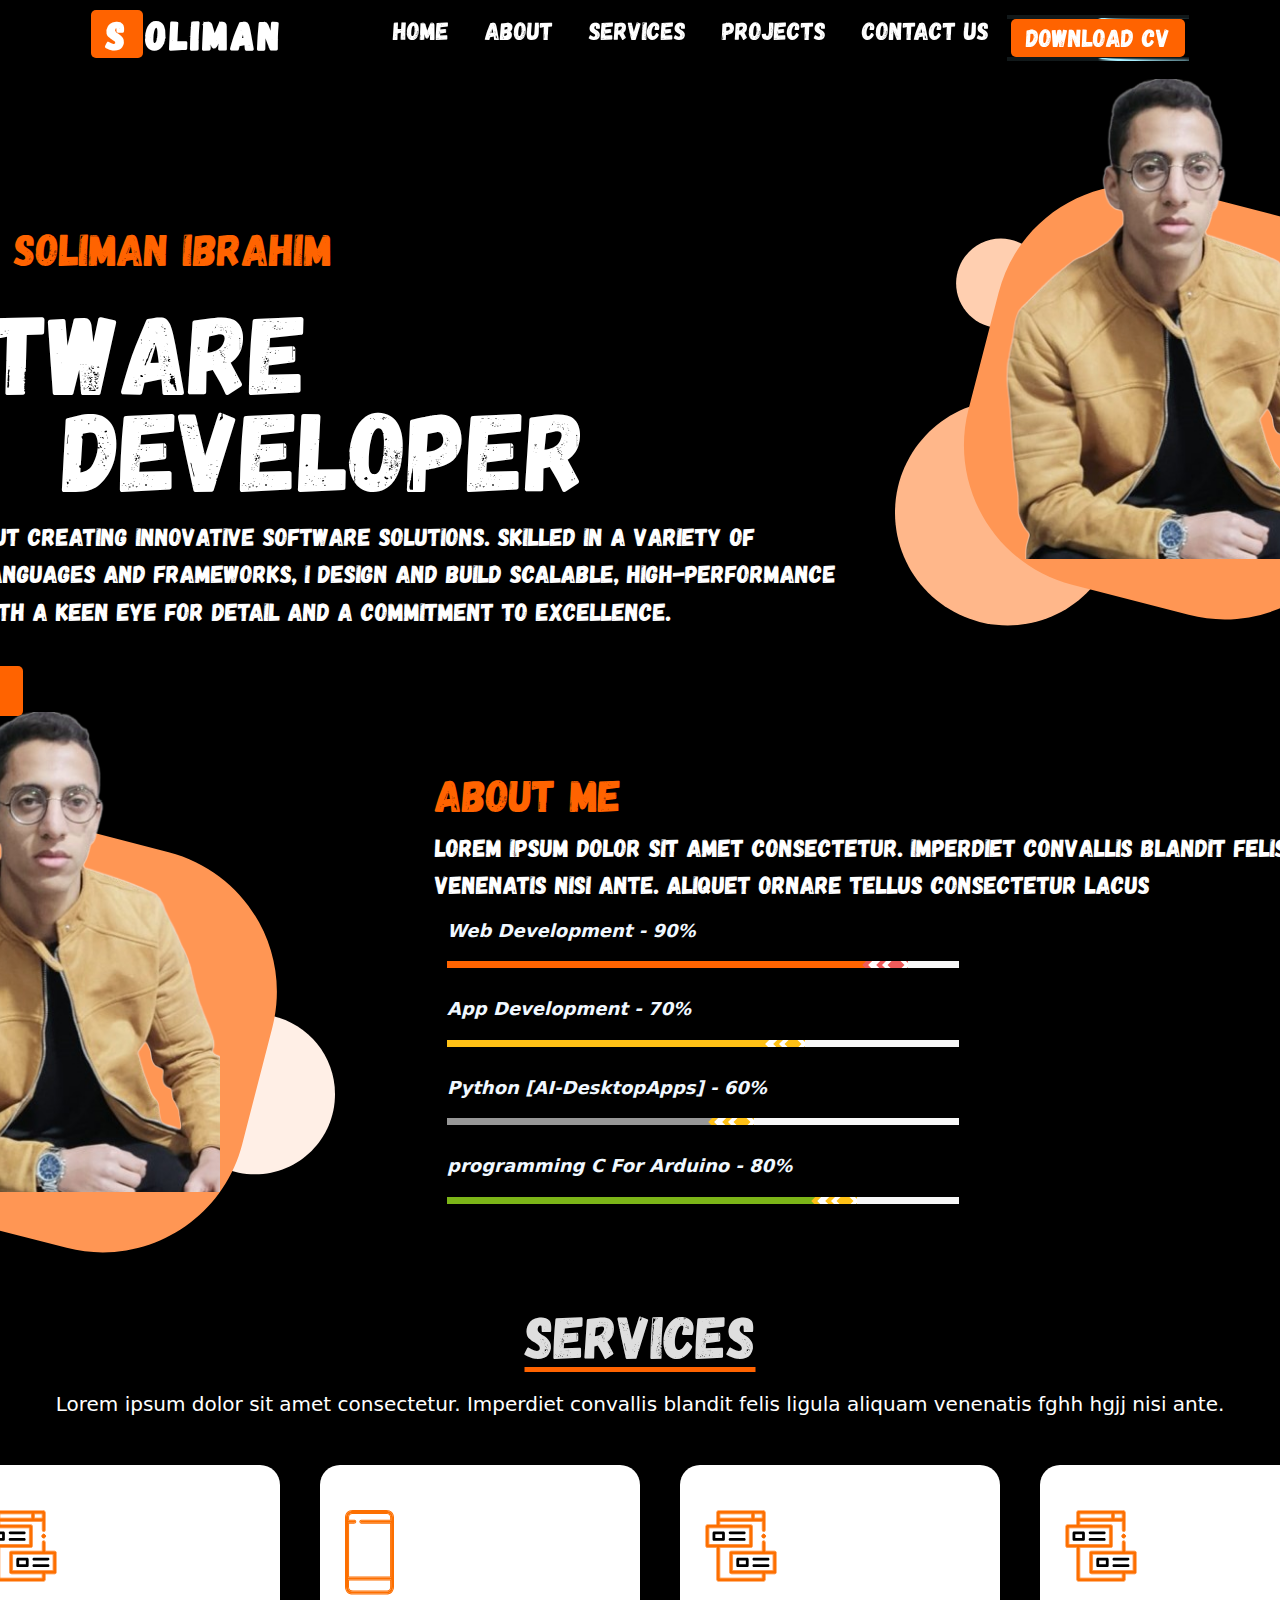
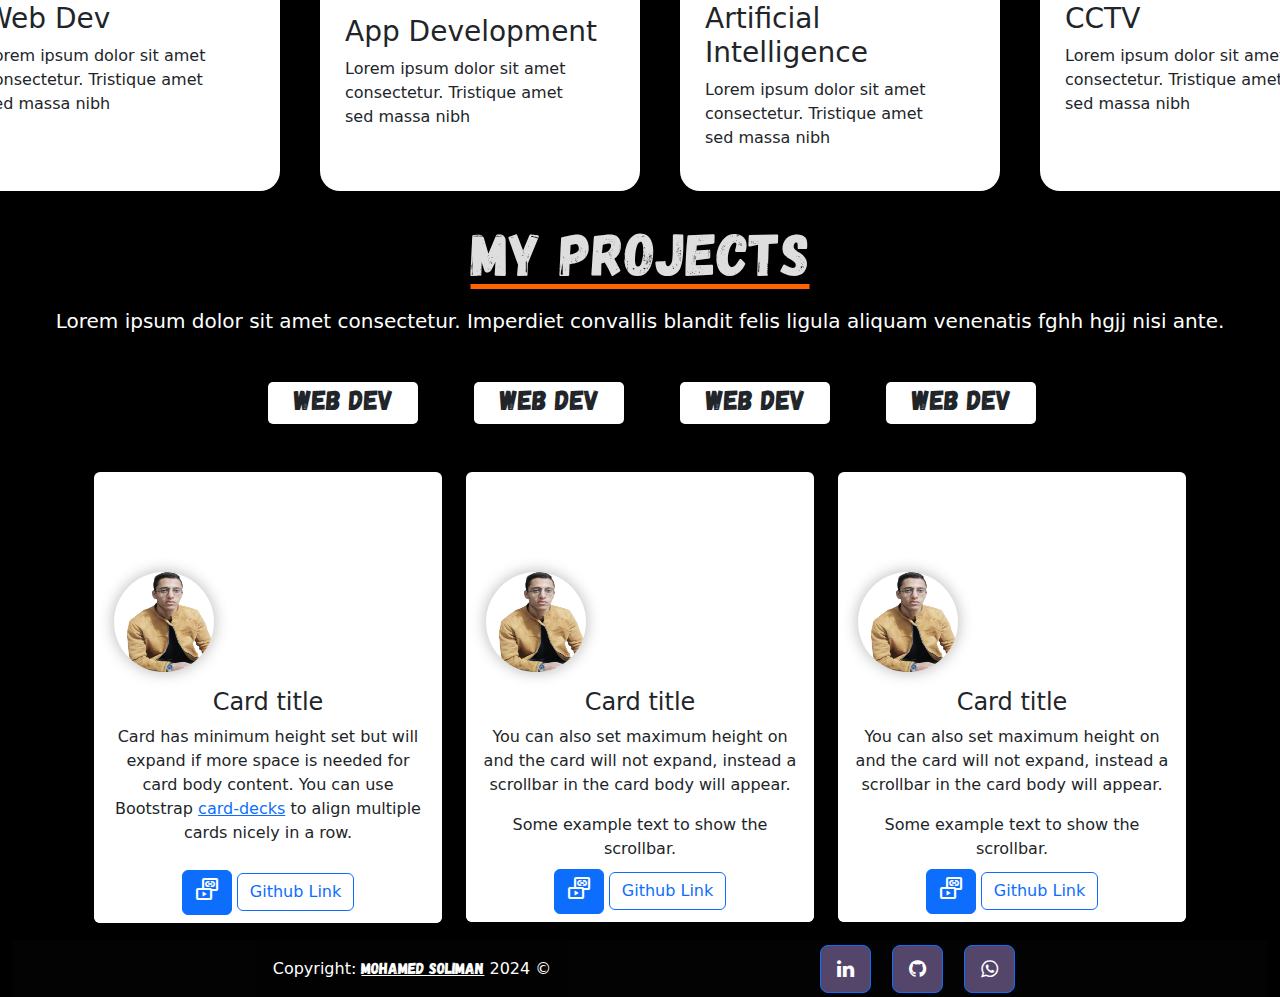
==== commit cec52d71: "Update index.html" ====
--- a/index.html
+++ b/index.html
@@ -86,9 +86,8 @@
                     <span>Developer</span>
                 </div>
                 <div class="desc">
-                    <p>Lorem ipsum dolor sit amet consectetur. 
-                        Imperdiet convallis blandit felis ligula aliquam venenatis nisi ante. 
-                       Aliquet ornare tellus consectetur lacus</p>
+                   <p>Passionate about creating innovative software solutions. Skilled in a variety of programming languages ​​and frameworks, I design and build scalable, high-performance applications. With a keen eye for detail and a commitment to excellence.</p>
+
    
                 </div>
                 
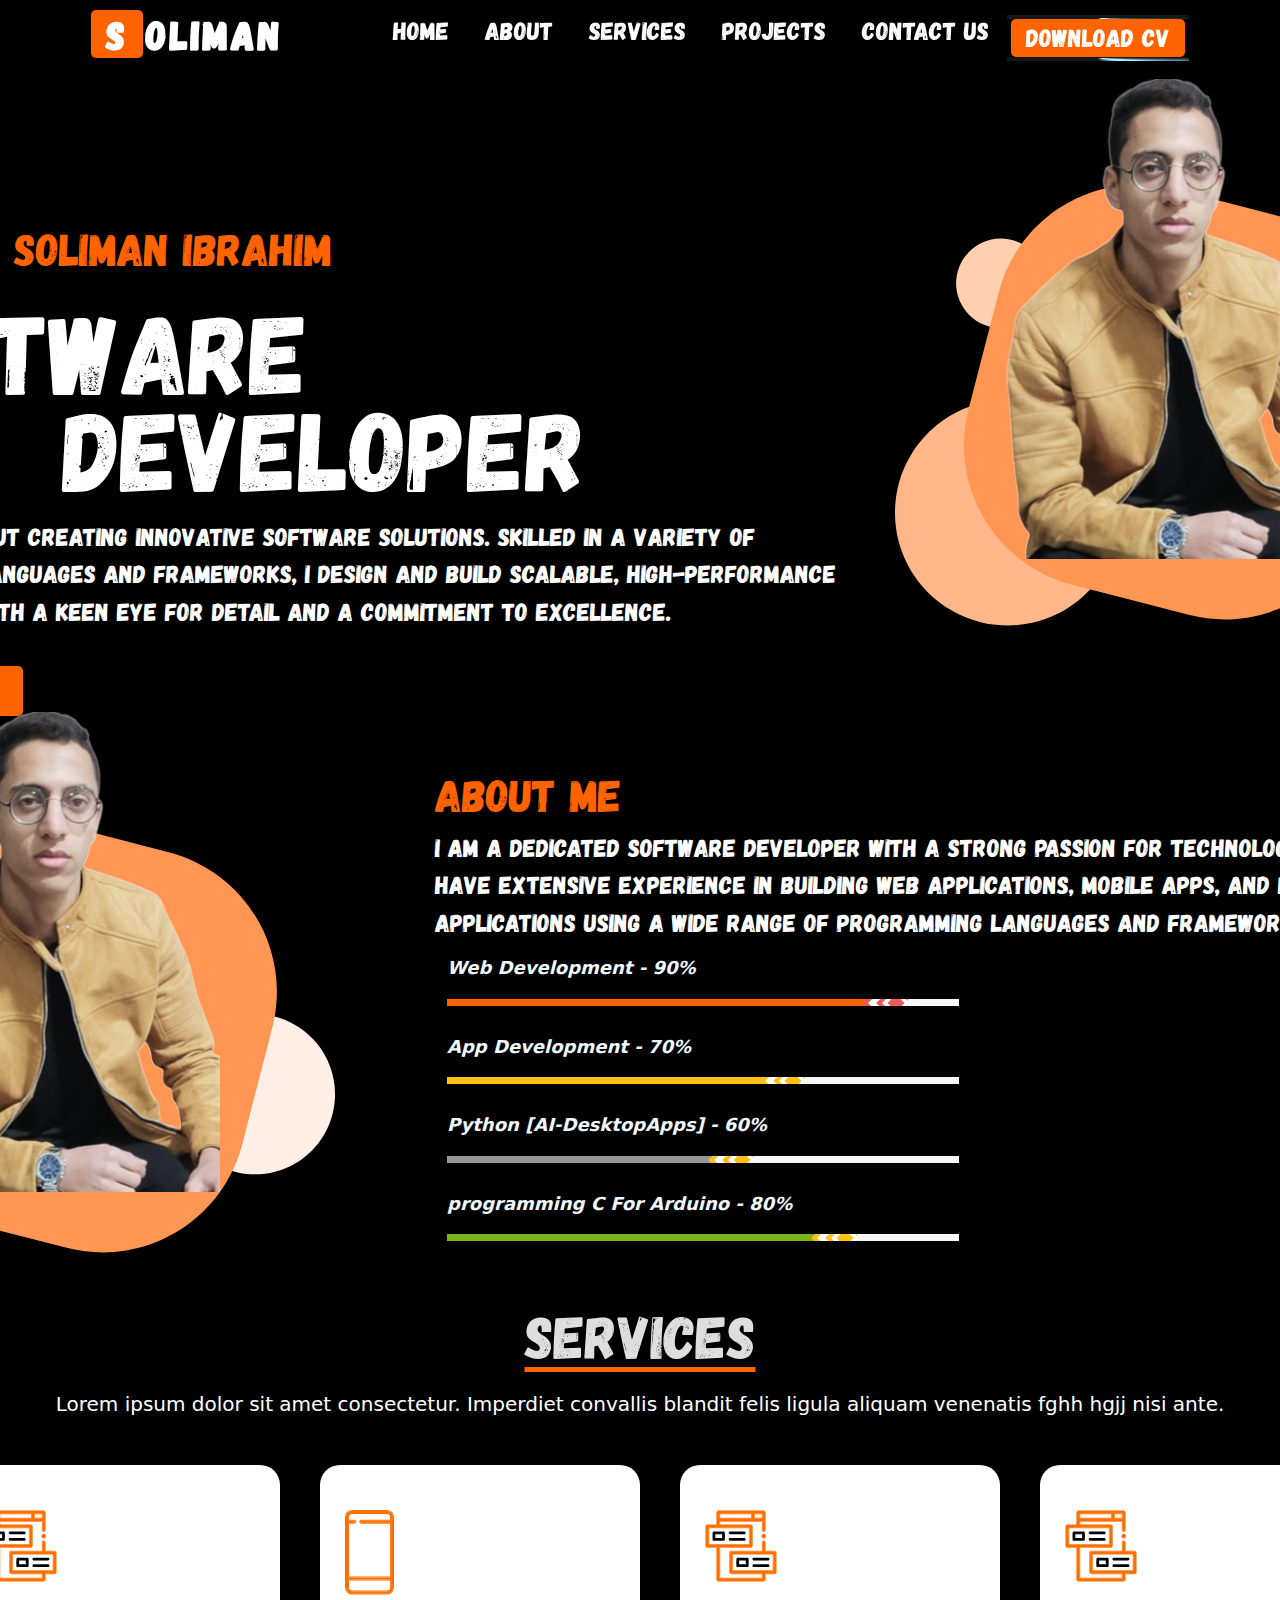
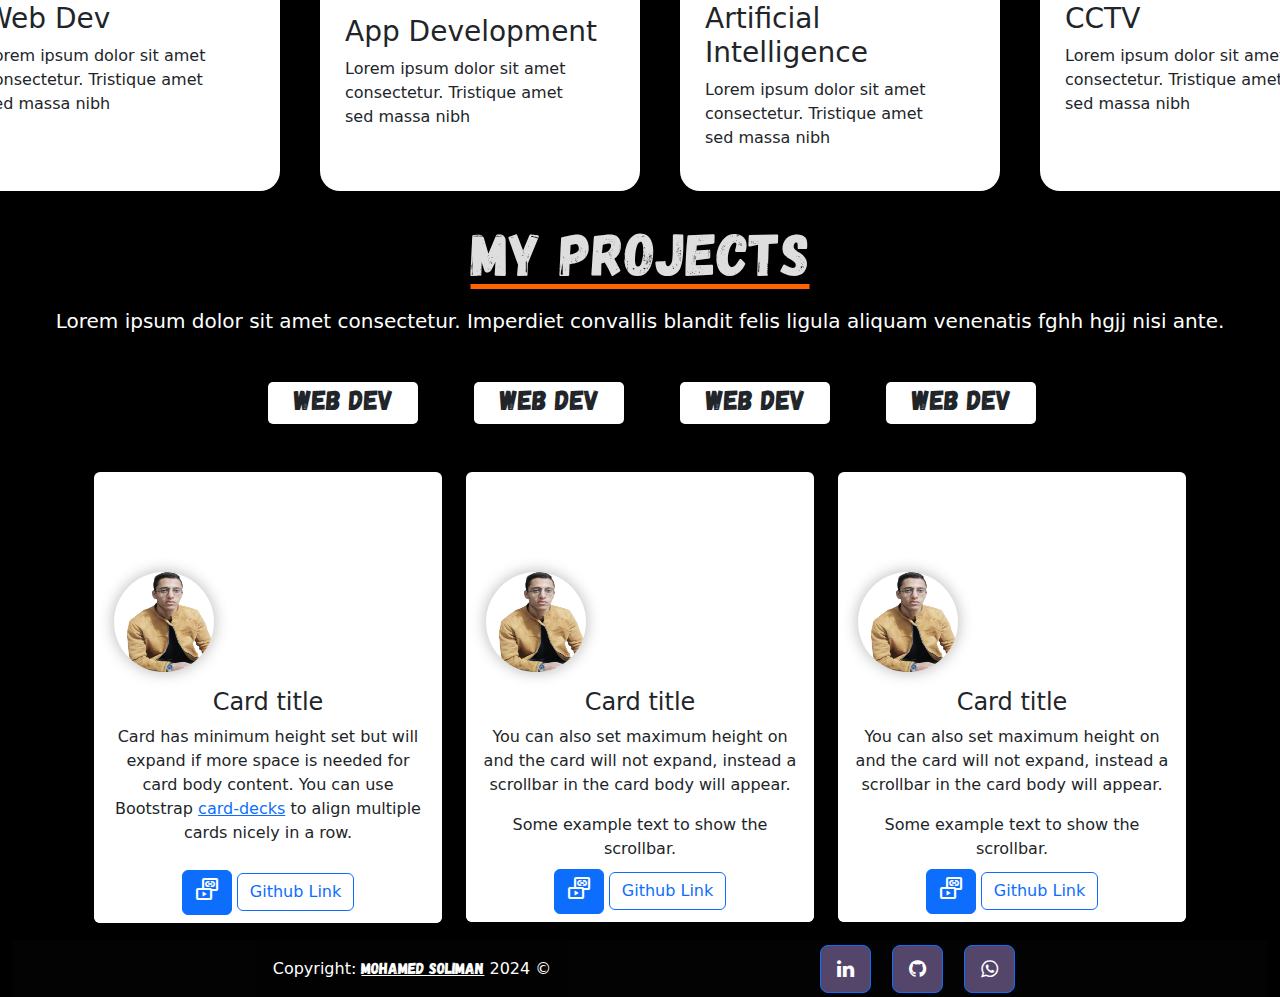
==== commit 22a12c45: "Update index.html" ====
--- a/index.html
+++ b/index.html
@@ -127,14 +127,12 @@
 
 
 <section class="home about " dir="rtl">
-    <div class="main-sec second-main">
+     <div class="main-sec second-main">
 
         <div class="content secon-content" dir="ltr">
             <h3>About Me</h3>
             <div class="desc desc-second">
-                <p>Lorem ipsum dolor sit amet consectetur. 
-                    Imperdiet convallis blandit felis ligula aliquam venenatis nisi ante. 
-                   Aliquet ornare tellus consectetur lacus</p>
+                <p>I am a dedicated Software Developer with a strong passion for technology and innovation. I have extensive experience in building web applications, mobile apps, and desktop applications using a wide range of programming languages and frameworks.</p>
 
             </div>
             <div class="title" >
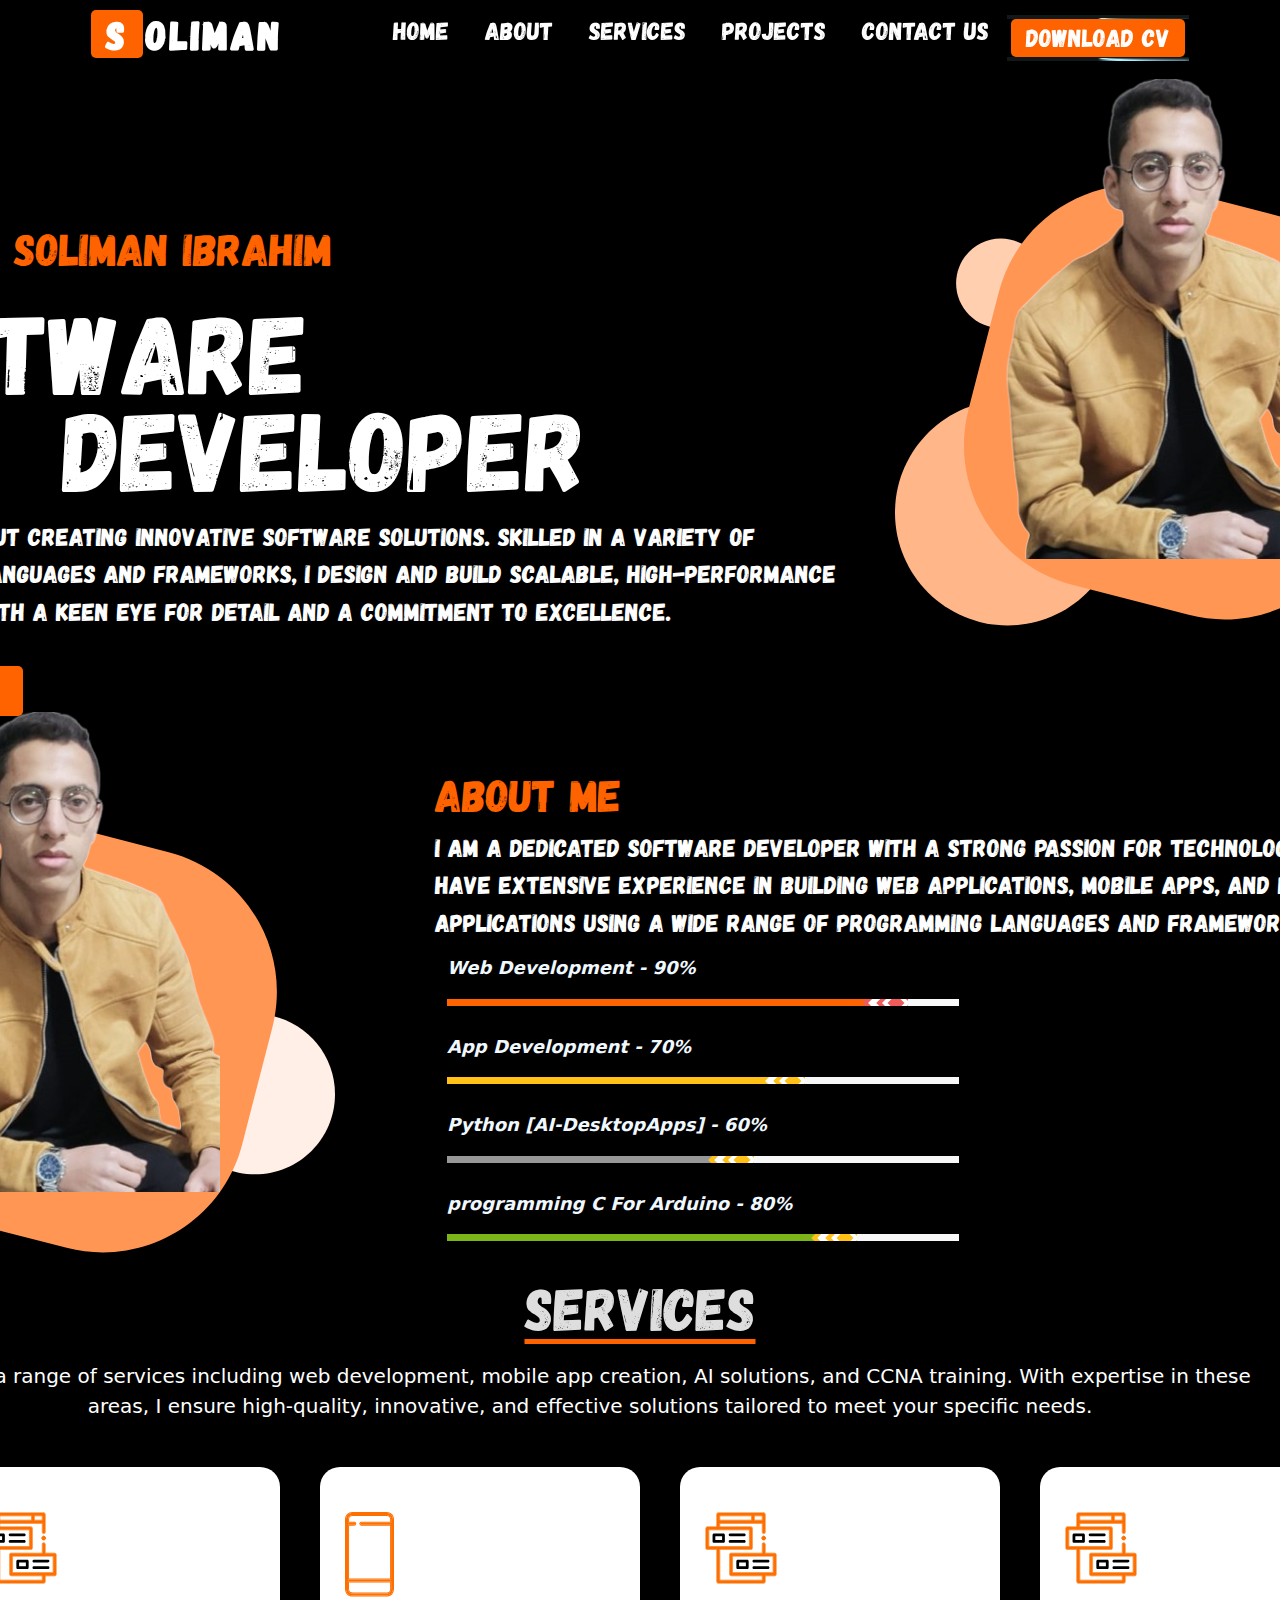
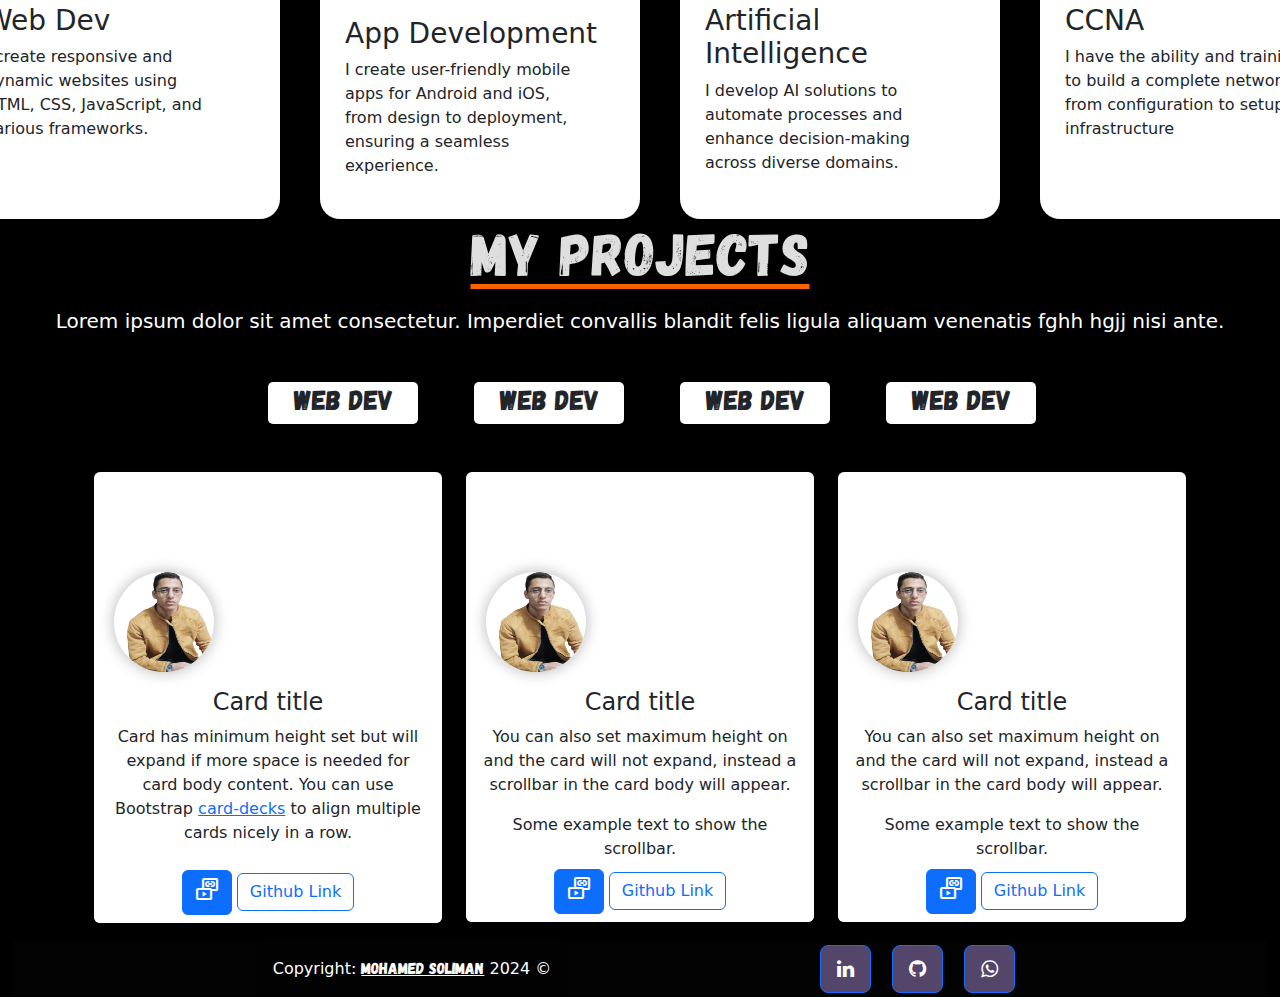
==== commit 0551f327: "Update index.html" ====
--- a/index.html
+++ b/index.html
@@ -196,55 +196,56 @@
 <!--  Services -->
 
 <section class="services" id="services">
-
+  <div class="serv">
     <div class="content">
-        <h1>Services</h1>
-        <p class="desc">Lorem ipsum dolor sit amet consectetur.
-             Imperdiet convallis blandit felis ligula aliquam venenatis fghh hgjj nisi ante.</p>
-
-    </div>
-
-    <div class="cards">
-
-        <div class="card-widget">
-            <img src="images/icons/icon.svg" alt="">
-            
-            <h3>Web Dev</h3>
-            <p>Lorem ipsum dolor sit amet consectetur.
-                 Tristique amet sed massa nibh</p>
-            
-        </div>
-
-        <div class="card-widget">
-            <img src="images/icons/App.svg" alt="">
-            
-            <h3>App Development</h3>
-            <p>Lorem ipsum dolor sit amet consectetur.
-                 Tristique amet sed massa nibh</p>
-            
-        </div>
-
-        <div class="card-widget">
-            <img src="images/icons/icon.svg" alt="">
-            
-            <h3>Artificial Intelligence</h3>
-            <p>Lorem ipsum dolor sit amet consectetur.
-                 Tristique amet sed massa nibh</p>
-            
-        </div>
-
-        <div class="card-widget">
-            <img src="images/icons/icon.svg" alt="">
-            
-            <h3>CCTV</h3>
-            <p>Lorem ipsum dolor sit amet consectetur.
-                 Tristique amet sed massa nibh</p>
-            
-        </div>
-
-        
-
-    </div>
+      <h1>Services</h1>
+      <p class="desc">I offer a range of services including web development, mobile app creation, AI solutions, and CCNA training. With expertise in these areas, I ensure high-quality, innovative, and effective solutions tailored to meet your specific needs.</p>
+      
+
+  </div>
+
+  <div class="cards">
+
+      <div class="card-widget">
+          <img src="images/icons/icon.svg" alt="">
+          
+          <h3>Web Dev</h3>
+          <p>I create responsive and dynamic websites using HTML, CSS, JavaScript, and various frameworks. </p>
+          
+      </div>
+
+      <div class="card-widget">
+          <img src="images/icons/App.svg" alt="">
+          
+          <h3>App Development</h3>
+          <p>I create user-friendly mobile apps for Android and iOS, from design to deployment, ensuring a seamless experience.</p>
+          
+      </div>
+
+      <div class="card-widget">
+          <img src="images/icons/icon.svg" alt="">
+          
+          <h3>Artificial Intelligence</h3>
+          <p>I develop AI solutions to automate processes and enhance decision-making across diverse domains.</p>
+          
+      </div>
+
+      <div class="card-widget">
+          <img src="images/icons/icon.svg" alt="">
+          
+          <h3>CCNA</h3>
+          <p>I have the ability and training to build a complete network from configuration to setup infrastructure
+          </p>
+          
+      </div>
+
+      
+
+  </div>
+  </div>
+
+
+
 
 
 
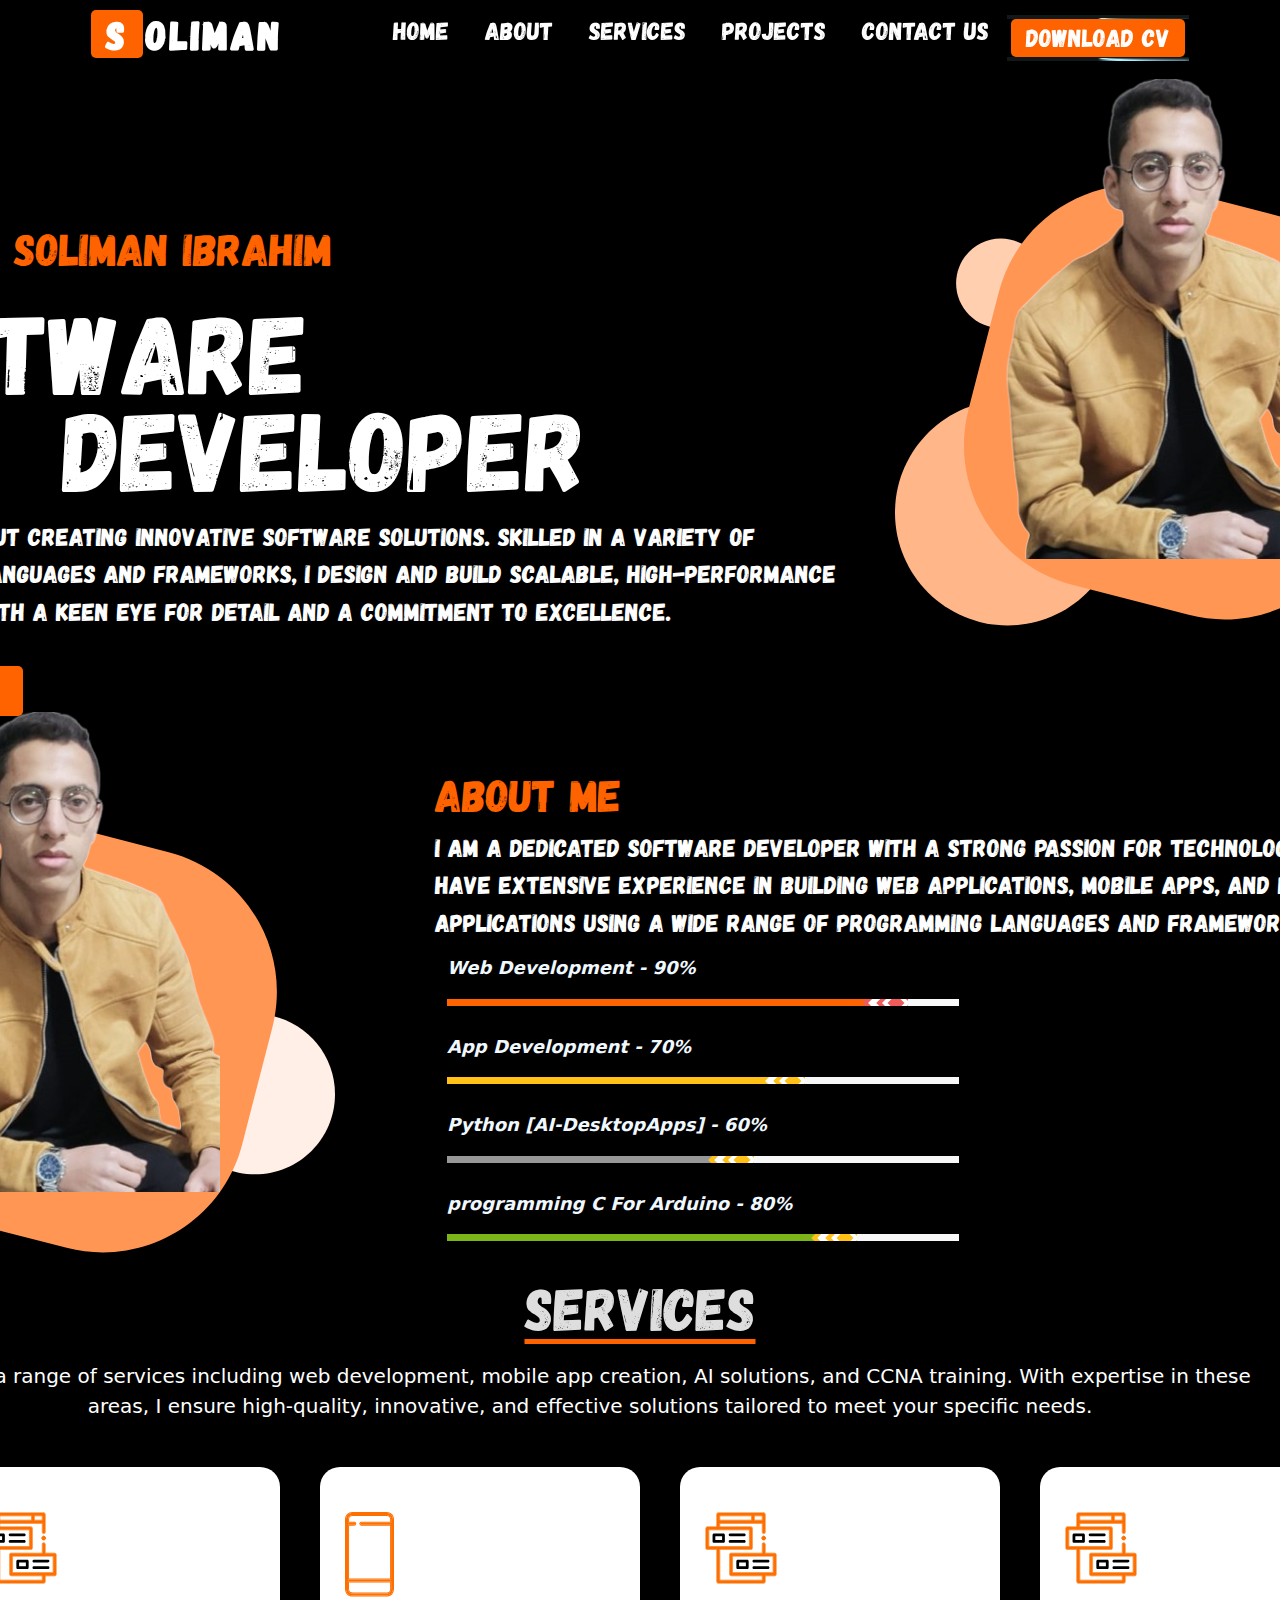
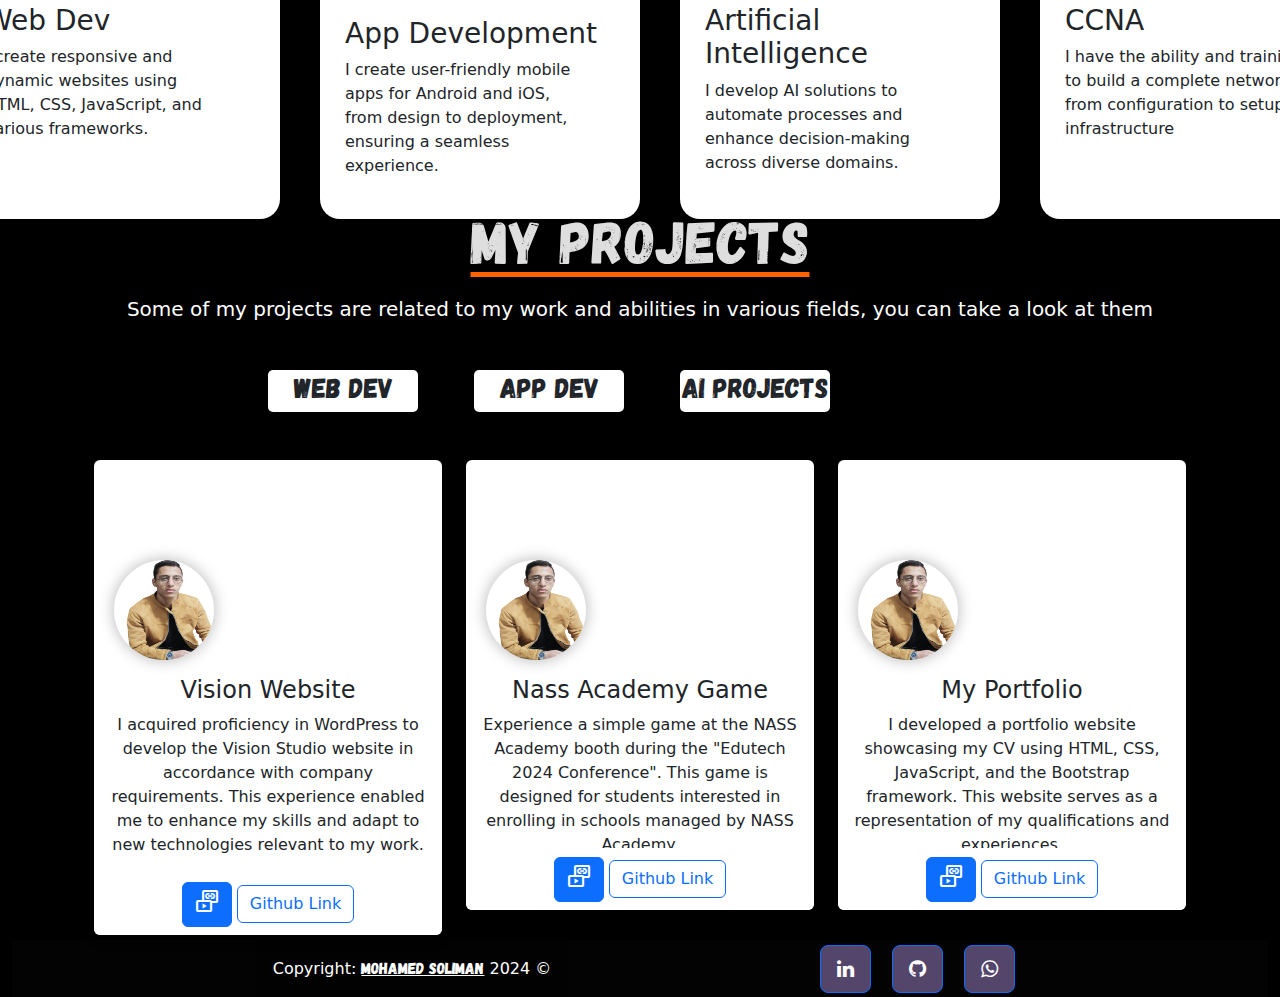
==== commit c1f2f9b7: "Update index.html" ====
--- a/index.html
+++ b/index.html
@@ -258,33 +258,33 @@
 
 <section class="projects" id="projects">
     
-    <div class="content">
+     <div class="content">
         <h1>My Projects</h1>
-        <p class="desc">Lorem ipsum dolor sit amet consectetur.
-             Imperdiet convallis blandit felis ligula aliquam venenatis fghh hgjj nisi ante.</p>
+        <p class="desc">Some of my projects are related to my work and abilities in various fields, you can take a look at them
+        </p>
 
     </div>
 
     <div class="cards">
 
-        <div class="card-widget">            
+        <div class="card-widget active">            
             <h3>Web Dev</h3>
  
         </div>
 
         <div class="card-widget">            
+            <h3>App Dev</h3>
+ 
+        </div>
+
+        <div class="card-widget me-3">            
+            <h3>AI Projects</h3>
+ 
+        </div>
+        <!-- <div class="card-widget">            
             <h3>Web Dev</h3>
  
-        </div>
-
-        <div class="card-widget me-3">            
-            <h3>Web Dev</h3>
- 
-        </div>
-        <div class="card-widget">            
-            <h3>Web Dev</h3>
- 
-        </div>
+        </div> -->
 
         
 
@@ -296,13 +296,14 @@
     
             <!-- Copy the content below until next comment -->
             <div class="card card-custom bg-white border-white border-0">
-              <div class="card-custom-img" style="background-image: url(http://res.cloudinary.com/d3/image/upload/c_scale,q_auto:good,w_1110/trianglify-v1-cs85g_cc5d2i.jpg);"></div>
+              <div class="card-custom-img" style="background-image: url(images/Capture.PNG);"></div>
               <div class="card-custom-avatar">
                 <img class="img-fluid" src="images/soliman.png" alt="Avatar" />
               </div>
               <div class="card-body" style="overflow-y: auto">
-                <h4 class="card-title">Card title</h4>
-                <p class="card-text">Card has minimum height set but will expand if more space is needed for card body content. You can use Bootstrap <a href="https://getbootstrap.com/docs/4.0/components/card/#card-decks" target="_blank">card-decks</a> to align multiple cards nicely in a row.</p>
+                <h4 class="card-title">Vision Website</h4>
+                <p class="card-text">I acquired proficiency in WordPress to develop the Vision Studio website in accordance with company requirements. This experience enabled me to enhance my skills and adapt to new technologies relevant to my work.</p>
+              
               </div>
               <div class="card-footer" style="background: inherit; border-color: inherit;">
                 <a href="#" class="btn btn-primary"><span class="material-symbols-outlined">
@@ -320,16 +321,16 @@
     
             <!-- Add a style="height: XYZpx" to div.card to limit the card height and display scrollbar instead -->
             <div class="card card-custom bg-white border-white border-0" style="height: 450px">
-              <div class="card-custom-img" style="background-image: url(http://res.cloudinary.com/d3/image/upload/c_scale,q_auto:good,w_1110/trianglify-v1-cs85g_cc5d2i.jpg);"></div>
+              <div class="card-custom-img" style="background-image: url(images/Capture2.PNG);"></div>
               <div class="card-custom-avatar">
                 <img class="img-fluid" src="images/soliman.png" alt="Avatar" />
               </div>
               <div class="card-body" style="overflow-y: auto">
-                <h4 class="card-title">Card title</h4>
-                <p class="card-text">You can also set maximum height on and the card will not expand, instead a scrollbar in the card body will appear.</p>
-                <p class="card-text">Some example text to show the scrollbar.</p>
+                <h4 class="card-title">Nass Academy Game</h4>
+                <p class="card-text">Experience a simple game at the NASS Academy booth during the "Edutech 2024 Conference". This game is designed for students interested in enrolling in schools managed by NASS Academy.</p>
+                <!-- <p class="card-text">Some example text to show the scrollbar.</p>
                 <p class="card-text">Lorem ipsum dolor sit amet, te vix omittam fastidii, enim paulo omnes ea has, illud luptatum no qui. Sed ea qualisque urbanitas, purto elit nec te. Possim inermis antiopam ut eum. Eos te zril labore laboramus, quem erant nam in. Ut sed molestie
-                  antiopam. At altera facilisis mel.</p>
+                  antiopam. At altera facilisis mel.</p> -->
               </div>
               <div class="card-footer" style="background: inherit; border-color: inherit;">
                 <a href="#" class="btn btn-primary"><span class="material-symbols-outlined">
@@ -348,16 +349,16 @@
     
             <!-- Add a style="height: XYZpx" to div.card to limit the card height and display scrollbar instead -->
             <div class="card card-custom bg-white border-white border-0" style="height: 450px">
-              <div class="card-custom-img" style="background-image: url(http://res.cloudinary.com/d3/image/upload/c_scale,q_auto:good,w_1110/trianglify-v1-cs85g_cc5d2i.jpg);"></div>
+              <div class="card-custom-img" style="background-image: url(images/Capture1.PNG);"></div>
               <div class="card-custom-avatar">
                 <img class="img-fluid" src="images/soliman.png" alt="Avatar" />
               </div>
               <div class="card-body" style="overflow-y: auto">
-                <h4 class="card-title">Card title</h4>
-                <p class="card-text">You can also set maximum height on and the card will not expand, instead a scrollbar in the card body will appear.</p>
-                <p class="card-text">Some example text to show the scrollbar.</p>
+                <h4 class="card-title">My Portfolio</h4>
+                <p class="card-text">I developed a portfolio website showcasing my CV using HTML, CSS, JavaScript, and the Bootstrap framework. This website serves as a representation of my qualifications and experiences.</p>
+                <!-- <p class="card-text">Some example text to show the scrollbar.</p>
                 <p class="card-text">Lorem ipsum dolor sit amet, te vix omittam fastidii, enim paulo omnes ea has, illud luptatum no qui. Sed ea qualisque urbanitas, purto elit nec te. Possim inermis antiopam ut eum. Eos te zril labore laboramus, quem erant nam in. Ut sed molestie
-                  antiopam. At altera facilisis mel.</p>
+                  antiopam. At altera facilisis mel.</p> -->
               </div>
               <div class="card-footer" style="background: inherit; border-color: inherit;">
                 <a href="#" class="btn btn-primary"><span class="material-symbols-outlined">
@@ -377,7 +378,6 @@
         </div>
       </div>
         
-
 
 </section>
 
